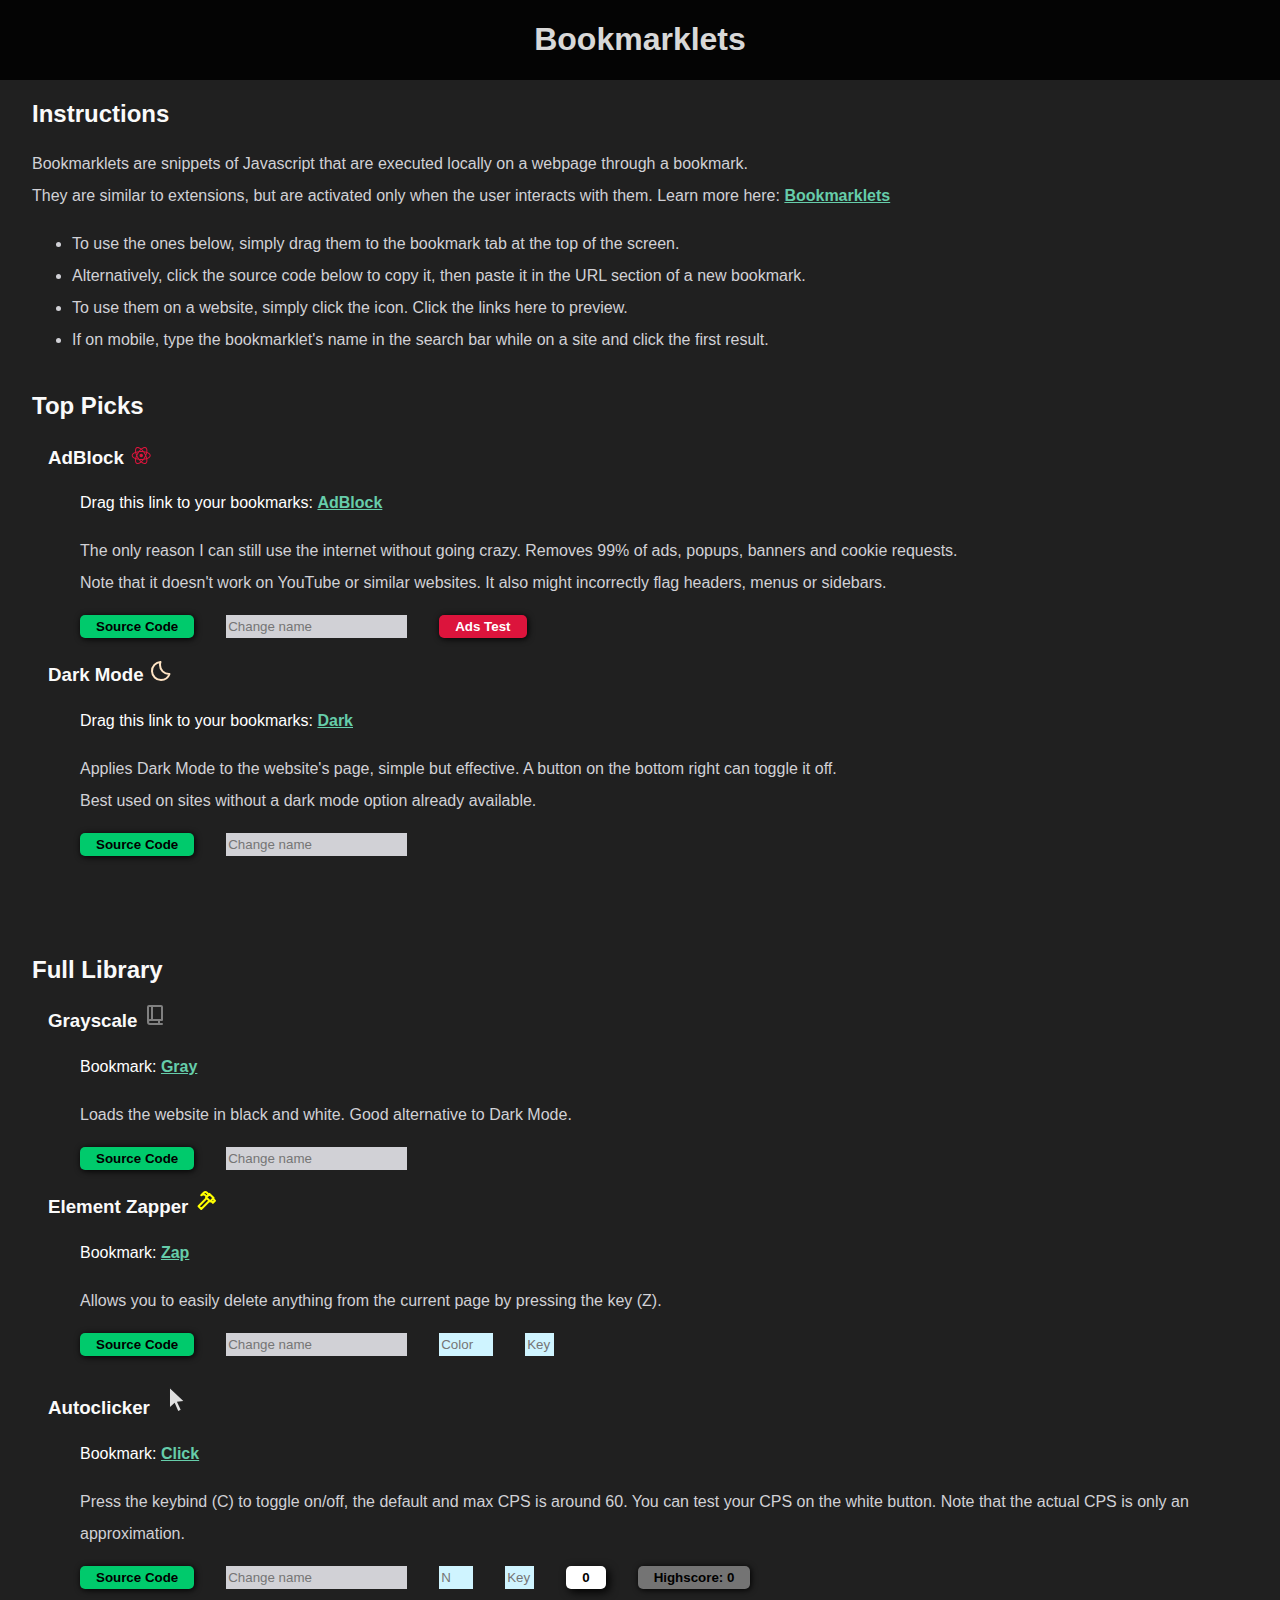
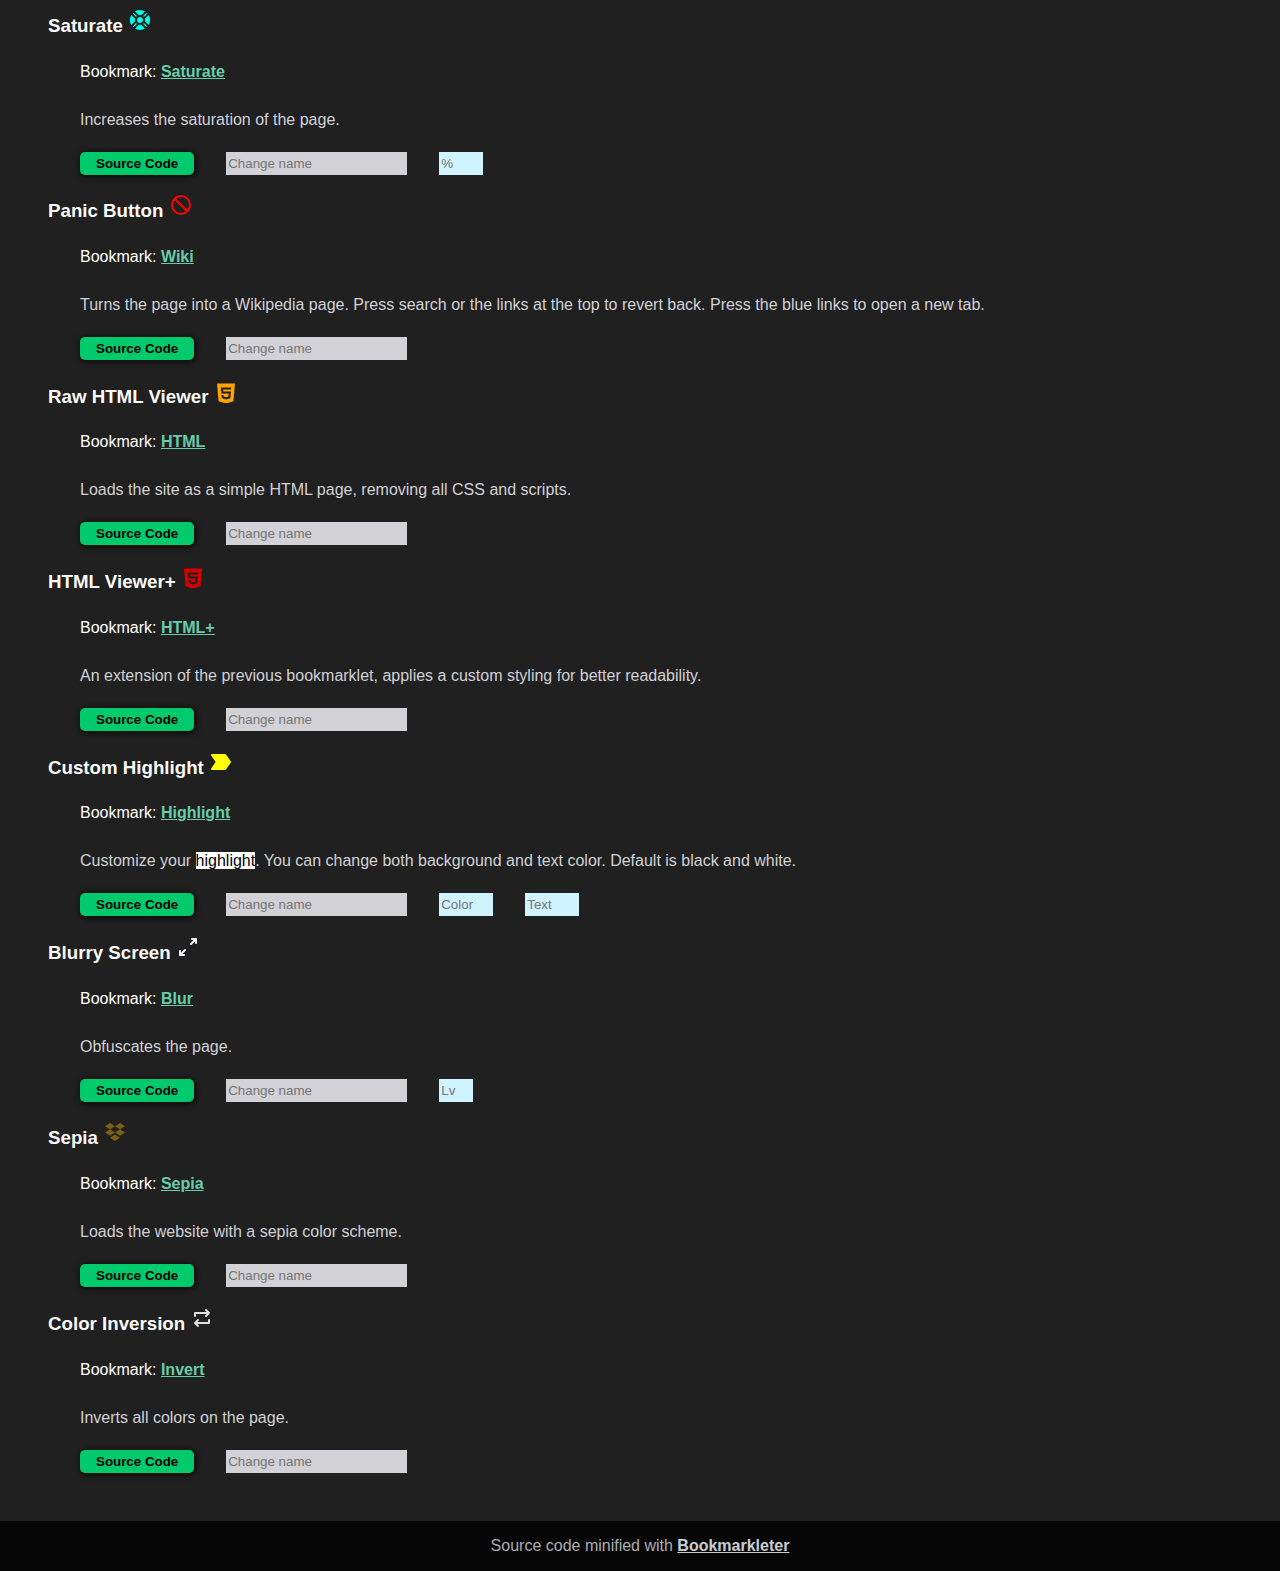
==== bookmarklets.html @ e4b47d49 "Added one more and fixed all the bugs" ====
<!DOCTYPE html>
<html lang="en">
<head>
    <meta charset="UTF-8">
    <meta name="viewport" content="width=device-width, initial-scale=1.0">
    <title>Bookmarklets</title>
    <style>
        :root {
            --bg-color: rgb(32, 32, 32);
            --text-color: rgb(209, 209, 214);
            --header-color: rgb(250, 250, 250);
            --button-color: rgb(0, 202, 108);
            --link-color: mediumaquamarine;
            --modify-color: rgb(207, 244, 255);
        }
        body {
            display: flex;
            flex-direction: column;
            background: var(--bg-color);
            color: var(--text-color);
            font-family:'Lucida Sans', 'Lucida Sans Regular', 'Lucida Grande', 'Lucida Sans Unicode', Geneva, Verdana, sans-serif;
            align-items: center;
            margin: 0;
            padding: 0;
            box-sizing: border-box;
        }
        main {
            display: flex;
            flex-direction: column;
            width: 100%;
        }
        header {
            position: sticky;
            top: 0;
            text-align: center;
            background: black;
            width: 100%;
            opacity: 0.85;
        }
        h1, h2, h3 {
            color: var(--header-color);
        }
        article {
            margin: 0 2rem;
        }
        footer {
            padding: 1rem 0;
            background: black;
            width: 100%;
            text-align: center;
            opacity: 0.8;
        }
        p,ul {
            line-height: 2rem;
        }
        a {
            color:var(--link-color);
            font-weight: 600;
        }
        article div h3 {
            padding: 0 1rem
        }
        article div div {
            padding: 0 3rem;
        }
        button {
            background: var(--button-color);
            border-radius: 5px;
            border: none;
            padding: 0.25rem 1rem;
            box-shadow: 1px 1px 6px black;
            font-weight: 600;
        }
        button:hover {
            cursor: pointer;
            transform: scale(1.1);
        }
        button:active {
            transform: scale(1.15);
        }
        .options {
            display: flex;
            flex-wrap: wrap;
            gap: 2rem;
            padding: 0;
        }
        input {
            background: var(--text-color);
            border: none;
        }
        #adsim {
            background: crimson;
            color:white;
        }
        .adsimulation {
            display: none;
        }
        .supersim {
            position: fixed;
            display: flex;
            justify-content: center;
            align-items: center;
            z-index: 9999;
        }
        #adsss {
            width: 300px;
            height: 250px;
            top: 20px;
            right: 20px;
            background: red;
            background-size: cover;
            border: 2px solid #fff;
            font-size: xx-large;
            font-weight: 900;
            cursor: pointer;
        }
        #cookies {
            width: 100%;
            height: 200px;
            bottom: 0;
            background: rgba(245, 222, 179, 0.9);
            display: flex;
            justify-content: space-between;
            align-items: center;
            padding: 0 90px;
            font-size: 20px;
            color: #333;
            cursor: pointer;
        }
        #buy {
            width: 160px;
            height: 600px;
            top: 50%;
            left: 0;
            transform: translateY(-50%);
            background: rgb(255, 255, 255);
            background-size: cover;
            border: 2px solid #fff;
            cursor: pointer;
        }
        input:focus, button:focus, a:focus {
            outline-color:black;
        }
        #zapchange1:focus,#hchange1:focus,#hchange2:focus {
            outline: none;
        }
        #ac-test {
            background: white;
            box-shadow: 3px 3px 10px rgb(0, 0, 0);
        }
        #ac-test:active {
            transform: scale(1.25);
            font-weight: 600;
        }
        #ac-highscore {
            background: rgb(116, 116, 116);
        }
        #ac-highscore:hover {
            cursor: default;
            transform:none;
        }
    </style>
</head>
<body>
    <header class="test"><h1>Bookmarklets</h1></header>
    <main>
        <article>
            <h2>Instructions</h2>
            <p>Bookmarklets are snippets of Javascript that are executed locally on a webpage through a bookmark.
                <br>They are similar to extensions, but are activated only when the user interacts with them. Learn more here: <a href="https://en.wikipedia.org/wiki/Bookmarklet">Bookmarklets</a>
            </p>
            <ul>
                <li>To use the ones below, simply drag them to the bookmark tab at the top of the screen.</li>
                <li>Alternatively, click the source code below to copy it, then paste it in the URL section of a new bookmark.</li>
                <li>To use them on a website, simply click the icon. Click the links here to preview.</li>
                <li>If on mobile, type the bookmarklet's name in the search bar while on a site and click the first result.</li>
            </ul>
        </article>
        <article>
            <h2>Top Picks</h2>
            <div>
                <h3>AdBlock
                    <svg class="w-6 h-6 text-gray-800 dark:text-white" aria-hidden="true" xmlns="http://www.w3.org/2000/svg" width="24" height="24" fill="crimson" viewBox="0 0 24 17">
                        <path d="M21.718 12c0-1.429-1.339-2.681-3.467-3.5.029-.18.077-.37.1-.545.217-2.058-.273-3.543-1.379-4.182-1.235-.714-2.983-.186-4.751 1.239C10.45 3.589 8.7 3.061 7.468 3.773c-1.107.639-1.6 2.124-1.379 4.182.018.175.067.365.095.545-2.127.819-3.466 2.071-3.466 3.5 0 1.429 1.339 2.681 3.466 3.5-.028.18-.077.37-.095.545-.218 2.058.272 3.543 1.379 4.182.376.213.803.322 1.235.316a5.987 5.987 0 0 0 3.514-1.56 5.992 5.992 0 0 0 3.515 1.56 2.44 2.44 0 0 0 1.236-.316c1.106-.639 1.6-2.124 1.379-4.182-.019-.175-.067-.365-.1-.545 2.132-.819 3.471-2.071 3.471-3.5Zm-6.01-7.548a1.5 1.5 0 0 1 .76.187c.733.424 1.055 1.593.884 3.212-.012.106-.043.222-.058.33-.841-.243-1.7-.418-2.57-.523a16.165 16.165 0 0 0-1.747-1.972 4.9 4.9 0 0 1 2.731-1.234Zm-7.917 8.781c.172.34.335.68.529 1.017.194.337.395.656.6.969a14.09 14.09 0 0 1-1.607-.376 14.38 14.38 0 0 1 .478-1.61Zm-.479-4.076a14.085 14.085 0 0 1 1.607-.376c-.205.313-.405.634-.6.969-.195.335-.357.677-.529 1.017-.19-.527-.35-1.064-.478-1.61ZM8.3 12a19.32 19.32 0 0 1 .888-1.75c.33-.568.69-1.118 1.076-1.65.619-.061 1.27-.1 1.954-.1.684 0 1.333.035 1.952.1a19.63 19.63 0 0 1 1.079 1.654c.325.567.621 1.15.887 1.746a18.869 18.869 0 0 1-1.953 3.403 19.218 19.218 0 0 1-3.931 0 20.169 20.169 0 0 1-1.066-1.653A19.324 19.324 0 0 1 8.3 12Zm7.816 2.25c.2-.337.358-.677.53-1.017.191.527.35 1.065.478 1.611a14.48 14.48 0 0 1-1.607.376c.202-.314.404-.635.597-.97h.002Zm.53-3.483c-.172-.34-.335-.68-.53-1.017a20.214 20.214 0 0 0-.6-.97c.542.095 1.078.22 1.606.376a14.111 14.111 0 0 1-.478 1.611h.002ZM12.217 6.34c.4.375.777.773 1.13 1.193-.37-.02-.746-.033-1.129-.033s-.76.013-1.131.033c.353-.42.73-.817 1.13-1.193Zm-4.249-1.7a1.5 1.5 0 0 1 .76-.187 4.9 4.9 0 0 1 2.729 1.233A16.253 16.253 0 0 0 9.71 7.658c-.87.105-1.728.28-2.569.524-.015-.109-.047-.225-.058-.331-.171-1.619.151-2.787.885-3.211ZM3.718 12c0-.9.974-1.83 2.645-2.506.218.857.504 1.695.856 2.506-.352.811-.638 1.65-.856 2.506C4.692 13.83 3.718 12.9 3.718 12Zm4.25 7.361c-.734-.423-1.056-1.593-.885-3.212.011-.106.043-.222.058-.331.84.243 1.697.418 2.564.524a16.37 16.37 0 0 0 1.757 1.982c-1.421 1.109-2.714 1.488-3.494 1.037Zm3.11-2.895c.374.021.753.034 1.14.034.387 0 .765-.013 1.139-.034a14.4 14.4 0 0 1-1.14 1.215 14.248 14.248 0 0 1-1.139-1.215Zm5.39 2.895c-.782.451-2.075.072-3.5-1.038a16.248 16.248 0 0 0 1.757-1.981 16.41 16.41 0 0 0 2.565-.523c.015.108.046.224.058.33.175 1.619-.148 2.789-.88 3.212Zm1.6-4.854A16.563 16.563 0 0 0 17.216 12c.352-.812.638-1.65.856-2.507 1.671.677 2.646 1.607 2.646 2.507 0 .9-.975 1.83-2.646 2.507h-.004Z"/>
                        <path d="M12.215 13.773a1.792 1.792 0 1 0-1.786-1.8v.006a1.787 1.787 0 0 0 1.786 1.794Z"/>
                    </svg>
                </h3>
                <div>
                    <p style="color: white">Drag this link to your bookmarks: <a href="#" id="adblock">AdBlock</a></p>
                    <p>The only reason I can still use the internet without going crazy. Removes 99% of ads, popups, banners and cookie requests.<br>Note that it doesn't work on YouTube or similar websites. It also might incorrectly flag headers, menus or sidebars.</p>
                    <div class="options">
                        <button id="adblock-button">Source Code</button>
                        <input type="text" placeholder="Change name" maxlength="30" id="adblock-input">
                        <button id="adsim">Ads Test</button>
                    </div>
                </div>
            </div>
            <div>
                <h3>Dark Mode
                    <svg class="w-6 h-6 text-gray-800 dark:text-white" aria-hidden="true" xmlns="http://www.w3.org/2000/svg" width="24" height="24" fill="none" viewBox="0 0 24 20">
                        <path stroke="bisque" stroke-linecap="round" stroke-linejoin="round" stroke-width="2" d="M12 21a9 9 0 0 1-.5-17.986V3c-.354.966-.5 1.911-.5 3a9 9 0 0 0 9 9c.239 0 .254.018.488 0A9.004 9.004 0 0 1 12 21Z"/>
                    </svg>
                </h3>
                <div>
                    <p style="color: white">Drag this link to your bookmarks: <a href="#" id="darkmode">Dark</a></p>
                    <p>Applies Dark Mode to the website's page, simple but effective. A button on the bottom right can toggle it off.
                        <br>Best used on sites without a dark mode option already available.
                    </p>
                    <div class="options">
                        <button id="darkmode-button">Source Code</button>
                        <input type="text" placeholder="Change name" maxlength="30" id="darkmode-input">
                    </div>
                </div>
            </div>
            
        </article>
        <article style="margin-top: 5rem;">
            <h2>Full Library</h2>
            <div>
                <h3>Grayscale
                    <svg class="w-6 h-6 text-gray-800 dark:text-white" aria-hidden="true" xmlns="http://www.w3.org/2000/svg" width="24" height="24" fill="none" viewBox="0 0 24 24">
                        <path stroke="gray" stroke-linecap="round" stroke-linejoin="round" stroke-width="2" d="M5 19V4a1 1 0 0 1 1-1h12a1 1 0 0 1 1 1v13H7a2 2 0 0 0-2 2Zm0 0a2 2 0 0 0 2 2h12M9 3v14m7 0v4"/>
                    </svg>
                </h3>
                <div>
                    <p style="color: white">Bookmark: <a href="#" id="grayscale">Gray</a></p>
                    <p>Loads the website in black and white. Good alternative to Dark Mode.
                    </p>
                    <div class="options">
                        <button id="grayscale-button">Source Code</button>
                        <input type="text" placeholder="Change name" maxlength="30" id="grayscale-input">
                    </div>
                </div>
            </div>
            <div>
                <h3>Element Zapper
                    <svg class="w-6 h-6 text-gray-800 dark:text-white" aria-hidden="true" xmlns="http://www.w3.org/2000/svg" width="24" height="24" fill="none" viewBox="0 0 24 24">
                        <path stroke="yellow" stroke-linejoin="round" stroke-width="2" d="m20.9532 11.7634-2.0523-2.05225-2.0523 2.05225 2.0523 2.0523 2.0523-2.0523Zm-1.3681-2.73651-4.1046-4.10457L12.06 8.3428l4.1046 4.1046 3.4205-3.42051Zm-4.1047 2.73651-2.7363-2.73638-8.20919 8.20918 2.73639 2.7364 8.2091-8.2092Z"/>
                        <path stroke="yellow" stroke-linejoin="round" stroke-width="2" d="m12.9306 3.74083 1.8658 1.86571-2.0523 2.05229-1.5548-1.55476c-.995-.99505-3.23389-.49753-3.91799.18657l2.73639-2.73639c.6841-.68409 1.9901-.74628 2.9229.18658Z"/>
                    </svg>
                </h3>
                <div>
                    <p style="color: white">Bookmark: <a href="#" id="zapper">Zap</a></p>
                    <p>Allows you to easily delete anything from the current page by pressing the key (Z).
                    </p>
                    <div class="options">
                        <button id="zapper-button">Source Code</button>
                        <input type="text" placeholder="Change name" maxlength="30" id="zapper-input">
                        <input type="text" maxlength="20" placeholder="Color" id="zapchange1" style="width:50px;background:var(--modify-color)">
                        <input type="text" maxlength="1" placeholder="Key" id="zapchange2" style="width:25px;background:var(--modify-color)">
                    </div>
                </div>
            </div>
            <div>
                <h3>Autoclicker
                    <svg xmlns="http://www.w3.org/2000/svg" x="0px" y="0px" width="40" height="40" viewBox="0 0 48 37">
                        <path fill="#E0E0E0" d="M27.8,39.7c-0.1,0-0.2,0-0.4-0.1c-0.2-0.1-0.4-0.3-0.6-0.5l-3.7-8.6l-4.5,4.2C18.5,34.9,18.3,35,18,35c-0.1,0-0.3,0-0.4-0.1C17.3,34.8,17,34.4,17,34l0-22c0-0.4,0.2-0.8,0.6-0.9C17.7,11,17.9,11,18,11c0.2,0,0.5,0.1,0.7,0.3l16,15c0.3,0.3,0.4,0.7,0.3,1.1c-0.1,0.4-0.5,0.6-0.9,0.7l-6.3,0.6l3.9,8.5c0.1,0.2,0.1,0.5,0,0.8c-0.1,0.2-0.3,0.5-0.5,0.6l-2.9,1.3C28.1,39.7,27.9,39.7,27.8,39.7z"></path><path fill="#212121" d="M18,12l16,15l-7.7,0.7l4.5,9.8l-2.9,1.3l-4.3-9.9L18,34L18,12 M18,10c-0.3,0-0.5,0.1-0.8,0.2c-0.7,0.3-1.2,1-1.2,1.8l0,22c0,0.8,0.5,1.5,1.2,1.8C17.5,36,17.8,36,18,36c0.5,0,1-0.2,1.4-0.5l3.4-3.2l3.1,7.3c0.2,0.5,0.6,0.9,1.1,1.1c0.2,0.1,0.5,0.1,0.7,0.1c0.3,0,0.5-0.1,0.8-0.2l2.9-1.3c0.5-0.2,0.9-0.6,1.1-1.1c0.2-0.5,0.2-1.1,0-1.5l-3.3-7.2l4.9-0.4c0.8-0.1,1.5-0.6,1.7-1.3c0.3-0.7,0.1-1.6-0.5-2.1l-16-15C19,10.2,18.5,10,18,10L18,10z"></path>
                    </svg>
                </h3>
                <div>
                    <p style="color: white">Bookmark: <a href="#" id="autoclick">Click</a></p>
                    <p>Press the keybind (C) to toggle on/off, the default and max CPS is around 60. You can test your CPS on the white button. Note that the actual CPS is only an approximation.
                    </p>
                    <div class="options">
                        <button id="autoclick-button">Source Code</button>
                        <input type="text" placeholder="Change name" maxlength="30" id="autoclick-input">
                        <input type="number" min="1" max="60" placeholder="N" id="clickchange1" style="width:30px;background:var(--modify-color)">
                        <input type="text" maxlength="1" placeholder="Key" id="clickchange2" style="width:25px;background:var(--modify-color)">
                        <button id="ac-test">0</button>
                        <button id="ac-highscore">Highscore: <span id="hscore">0</span></button>
                    </div>
                </div>
            </div>
            <div>
                <h3>Saturate
                    <svg class="w-6 h-6 text-gray-800 dark:text-white" aria-hidden="true" xmlns="http://www.w3.org/2000/svg" width="24" height="24" fill="rgb(0,255,235)" viewBox="0 0 24 24">
                        <path d="m7.4 3.736 3.43 3.429A5.046 5.046 0 0 1 12.133 7c.356.01.71.06 1.056.147l3.41-3.412a2.32 2.32 0 0 1 .451-.344A9.89 9.89 0 0 0 12.268 2a10.022 10.022 0 0 0-5.322 1.392c.165.095.318.211.454.344Zm11.451 1.54-.127-.127a.5.5 0 0 0-.706 0l-2.932 2.932c.03.023.05.054.078.077.237.194.454.41.651.645.033.038.077.067.11.107l2.926-2.927a.5.5 0 0 0 0-.707Zm-2.931 9.81c-.025.03-.058.052-.082.082a4.97 4.97 0 0 1-.633.639c-.04.036-.072.083-.115.117l2.927 2.927a.5.5 0 0 0 .707 0l.127-.127a.5.5 0 0 0 0-.707l-2.932-2.931Zm-1.443-4.763a3.037 3.037 0 0 0-1.383-1.1l-.012-.007a2.956 2.956 0 0 0-1-.213H12a2.964 2.964 0 0 0-2.122.893c-.285.29-.509.634-.657 1.013l-.009.016a2.96 2.96 0 0 0-.21 1 2.99 2.99 0 0 0 .488 1.716l.032.04a3.04 3.04 0 0 0 1.384 1.1l.012.007c.319.129.657.2 1 .213.393.015.784-.05 1.15-.192.012-.005.021-.013.033-.018a3.01 3.01 0 0 0 1.676-1.7v-.007a2.89 2.89 0 0 0 0-2.207 2.868 2.868 0 0 0-.27-.515c-.007-.012-.02-.025-.03-.039Zm6.137-3.373a2.53 2.53 0 0 1-.349.447l-3.426 3.426c.112.428.166.869.161 1.311a4.954 4.954 0 0 1-.148 1.054l3.413 3.412c.133.134.249.283.347.444A9.88 9.88 0 0 0 22 12.269a9.913 9.913 0 0 0-1.386-5.319ZM16.6 20.264l-3.42-3.421c-.386.1-.782.152-1.18.157h-.135c-.356-.01-.71-.06-1.056-.147L7.4 20.265a2.503 2.503 0 0 1-.444.347A9.884 9.884 0 0 0 11.732 22H12a9.9 9.9 0 0 0 5.044-1.388 2.515 2.515 0 0 1-.444-.348ZM3.735 16.6l3.426-3.426a4.608 4.608 0 0 1-.013-2.367L3.735 7.4a2.508 2.508 0 0 1-.349-.447 9.889 9.889 0 0 0 0 10.1 2.48 2.48 0 0 1 .35-.453Zm5.101-.758a4.959 4.959 0 0 1-.65-.645c-.034-.038-.078-.067-.11-.107L5.15 18.017a.5.5 0 0 0 0 .707l.127.127a.5.5 0 0 0 .706 0l2.932-2.933c-.029-.018-.049-.053-.078-.076Zm-.755-6.928c.03-.037.07-.063.1-.1.183-.22.383-.423.6-.609.046-.04.081-.092.128-.13L5.983 5.149a.5.5 0 0 0-.707 0l-.127.127a.5.5 0 0 0 0 .707l2.932 2.931Z"/>
                    </svg>
                </h3>
                <div>
                    <p style="color: white">Bookmark: <a href="#" id="saturator">Saturate</a></p>
                    <p>Increases the saturation of the page.
                    </p>
                    <div class="options">
                        <button id="saturator-button">Source Code</button>
                        <input type="text" placeholder="Change name" maxlength="30" id="saturator-input">
                        <input type="number" min="0" max="300" placeholder="%" id="saturatechange" style="width:40px;background:var(--modify-color)">
                    </div>
                </div>
            </div>
            <div>
                <h3>Panic Button
                    <svg class="w-6 h-6 text-gray-800 dark:text-white" aria-hidden="true" xmlns="http://www.w3.org/2000/svg" width="24" height="24" fill="none" viewBox="0 0 24 24">
                        <path stroke="red" stroke-linecap="round" stroke-width="2" d="m6 6 12 12m3-6a9 9 0 1 1-18 0 9 9 0 0 1 18 0Z"/>
                    </svg>
                </h3>
                <div>
                    <p style="color: white">Bookmark: <a href="#" id="panic">Wiki</a></p>
                    <p>Turns the page into a Wikipedia page. Press search or the links at the top to revert back. Press the blue links to open a new tab.
                    </p>
                    <div class="options">
                        <button id="panic-button">Source Code</button>
                        <input type="text" placeholder="Change name" maxlength="30" id="panic-input">
                    </div>
                </div>
            </div>
            <div>
                <h3>Raw HTML Viewer
                    <svg class="w-6 h-6 text-gray-800 dark:text-white" aria-hidden="true" xmlns="http://www.w3.org/2000/svg" width="24" height="24" fill="orange" viewBox="0 0 24 19">
                        <path d="m3 2 1.578 17.824L12 22l7.467-2.175L21 2H3Zm14.049 6.048H9.075l.172 2.016h7.697l-.626 6.565-4.246 1.381-4.281-1.455-.288-2.932h2.024l.16 1.411 2.4.815 2.346-.763.297-3.005H7.416l-.562-6.05h10.412l-.217 2.017Z"/>
                    </svg>
                </h3>
                <div>
                    <p style="color: white">Bookmark: <a href="#" id="rawhtml">HTML</a></p>
                    <p>Loads the site as a simple HTML page, removing all CSS and scripts.
                    </p>
                    <div class="options">
                        <button id="rawhtml-button">Source Code</button>
                        <input type="text" placeholder="Change name" maxlength="30" id="rawhtml-input">
                    </div>
                </div>
            </div>
            <div>
                <h3>HTML Viewer+
                    <svg class="w-6 h-6 text-gray-800 dark:text-white" aria-hidden="true" xmlns="http://www.w3.org/2000/svg" width="24" height="24" fill="rgb(215,0,0)" viewBox="0 0 24 19">
                        <path d="m3 2 1.578 17.824L12 22l7.467-2.175L21 2H3Zm14.049 6.048H9.075l.172 2.016h7.697l-.626 6.565-4.246 1.381-4.281-1.455-.288-2.932h2.024l.16 1.411 2.4.815 2.346-.763.297-3.005H7.416l-.562-6.05h10.412l-.217 2.017Z"/>
                    </svg>
                </h3>
                <div>
                    <p style="color: white">Bookmark: <a href="#" id="htmlplus">HTML+</a></p>
                    <p>An extension of the previous bookmarklet, applies a custom styling for better readability.
                    </p>
                    <div class="options">
                        <button id="htmlplus-button">Source Code</button>
                        <input type="text" placeholder="Change name" maxlength="30" id="htmlplus-input">
                    </div>
                </div>
            </div>
            <div>
                <h3>Custom Highlight
                    <svg class="w-6 h-6 text-gray-800 dark:text-white" aria-hidden="true" xmlns="http://www.w3.org/2000/svg" width="24" height="24" fill="yellow" viewBox="0 0 24 24">
                        <path fill-rule="evenodd" d="M3 4a1 1 0 0 0-.822 1.57L6.632 12l-4.454 6.43A1 1 0 0 0 3 20h13.153a1 1 0 0 0 .822-.43l4.847-7a1 1 0 0 0 0-1.14l-4.847-7a1 1 0 0 0-.822-.43H3Z" clip-rule="evenodd"/>
                    </svg>
                </h3>
                <div>
                    <p style="color: white">Bookmark: <a href="#" id="hlight">Highlight</a></p>
                    <p>Customize your <span id="hlight-test" style="background:white;color:black">highlight</span>. You can change both background and text color. Default is black and white.
                    </p>
                    <div class="options">
                        <button id="hlight-button">Source Code</button>
                        <input type="text" placeholder="Change name" maxlength="30" id="hlight-input">
                        <input type="text" maxlength="20" placeholder="Color" id="hchange1" style="width:50px;background:var(--modify-color)">
                        <input type="text" maxlength="20" placeholder="Text" id="hchange2" style="width:50px;background:var(--modify-color)">
                    </div>
                </div>
            </div>
            <div>
                <h3>Blurry Screen
                    <svg class="w-6 h-6 text-gray-800 dark:text-white" aria-hidden="true" xmlns="http://www.w3.org/2000/svg" width="24" height="24" fill="none" viewBox="0 0 24 24">
                        <path stroke="aliceblue" stroke-linecap="round" stroke-linejoin="round" stroke-width="2" d="M16 4h4m0 0v4m0-4-5 5M8 20H4m0 0v-4m0 4 5-5"/>
                </svg>
                </h3>
                <div>
                    <p style="color: white">Bookmark: <a href="#" id="blurry">Blur</a></p>
                    <p>Obfuscates the page.
                    </p>
                    <div class="options">
                        <button id="blurry-button">Source Code</button>
                        <input type="text" placeholder="Change name" maxlength="30" id="blurry-input">
                        <input type="number" min="1" max="20" placeholder="Lv" id="blurchange" style="width:30px;background:var(--modify-color)">
                    </div>
                </div>
            </div>
            <div>
                <h3>Sepia
                    <svg class="w-6 h-6 text-gray-800 dark:text-white" aria-hidden="true" xmlns="http://www.w3.org/2000/svg" width="24" height="24" fill="rgb(122, 96, 20)" viewBox="0 0 24 24">
                        <path d="M12.013 6.175 7.006 9.369l5.007 3.194-5.007 3.193L2 12.545l5.006-3.193L2 6.175l5.006-3.194 5.007 3.194ZM6.981 17.806l5.006-3.193 5.006 3.193L11.987 21l-5.006-3.194Z"/>
                        <path d="m12.013 12.545 5.006-3.194-5.006-3.176 4.98-3.194L22 6.175l-5.007 3.194L22 12.562l-5.007 3.194-4.98-3.211Z"/>
                </svg>
                </h3>
                <div>
                    <p style="color: white">Bookmark: <a href="#" id="sepia">Sepia</a></p>
                    <p>Loads the website with a sepia color scheme.
                    </p>
                    <div class="options">
                        <button id="sepia-button">Source Code</button>
                        <input type="text" placeholder="Change name" maxlength="30" id="sepia-input">
                    </div>
                </div>
            </div>
            <div>
                <h3>Color Inversion
                    <svg class="w-6 h-6 text-gray-800 dark:text-white" aria-hidden="true" xmlns="http://www.w3.org/2000/svg" width="24" height="24" fill="none" viewBox="0 0 24 24">
                        <path stroke="rgb(223,223,223)" stroke-linecap="round" stroke-linejoin="round" stroke-width="2" d="m16 10 3-3m0 0-3-3m3 3H5v3m3 4-3 3m0 0 3 3m-3-3h14v-3"/>
                    </svg>
                </h3>
                <div>
                    <p style="color: white">Bookmark: <a href="#" id="customizer">Invert</a></p>
                    <p>Inverts all colors on the page.
                    </p>
                    <div class="options">
                        <button id="customizer-button">Source Code</button>
                        <input type="text" placeholder="Change name" maxlength="30" id="customizer-input">
                    </div>
                </div>
            </div>
        </article>
    </main>
    <footer style="margin-top:3rem;">Source code minified with <a style="color:aliceblue;" href="https://chriszarate.github.io/bookmarkleter/" rel="noopener noreferrer" target="_blank">Bookmarkleter</a></footer>
    <div class="adsimulation">
        <div class="supersim" id="adsss">Absolutely Not a Scam Product</div>
        <div class="supersim" id="buy" style="background:rgb(255, 255, 255);padding:1rem 0;color:black;font-size:1.5rem;">Buy this now and regret it later! Limited time offer!</div>
        <div class="supersim" style="z-index:999999" id="cookies">Click here for cookies!<br>You can trust us!</div>
    </div>
    <script>
        let xblur = 1; // px
        let xsaturate = 200; // %
        let xclick = 1000; // CPS
        let xclick2 = "c"; // Keybind
        let xzap = "red"; // color
        let xzap2 = "z"; // Keybind
        let xhlight1 = "white";
        let xhlight2 = "black";
        const blurchange = document.querySelector("#blurchange");
        const saturatechange = document.querySelector("#saturatechange");
        const clickchange1 = document.querySelector("#clickchange1");
        const clickchange2 = document.querySelector("#clickchange2");
        const zapchange1 = document.querySelector("#zapchange1");
        const zapchange2 = document.querySelector("#zapchange2");
        const hchange1 = document.querySelector("#hchange1");
        const hchange2 = document.querySelector("#hchange2");
        blurchange.addEventListener("input", () => {
            xblur = blurchange.value || 1;
            elements.blSource = `javascript:void%20function(){javascript:(function(){const%20a=document.createElement(%22style%22);a.textContent=%60body{filter:blur(${xblur}px)!important;}%60,document.head.append(a)})()}();`;
            elements.blurry.href = elements.blSource;
        });
        hchange1.addEventListener("input", () => {
            xhlight1 = hchange1.value || "black";
            elements.hlSource = `javascript:void%20function(){const%20a=document.createElement(%22style%22);a.textContent=%60::selection%20{background:${xhlight1}!important;%20color:${xhlight2}!important;};%60,document.head.appendChild(a)}();`
            elements.hlighter.href = elements.hlSource;
            hchange1.style.background = hchange1.value || "var(--modify-color)";
            hchange1.style.color = hchange1.style.background==="black" ? "white" : "black";
            elements.idek.style.background = hchange1.value || "white";
        });
        hchange2.addEventListener("input", () => {
            xhlight2 = hchange2.value || "white";
            elements.hlSource = `javascript:void%20function(){const%20a=document.createElement(%22style%22);a.textContent=%60::selection%20{background:${xhlight1}!important;%20color:${xhlight2}!important;};%60,document.head.appendChild(a)}();`;
            elements.hlighter.href = elements.hlSource;
            hchange2.style.background = hchange2.value || "var(--modify-color)";
            hchange2.style.color = hchange2.style.background==="black" ? "white" : "black";
            elements.idek.style.color = hchange2.value || "black";
        });
        saturatechange.addEventListener("input", () => {
            xsaturate = saturatechange.value || 200;
            elements.hlSource = `javascript:void%20function(){javascript:(function(){const%20a=document.createElement(%22style%22);a.textContent=%60body{filter:saturate(${xsaturate}%)!important;}%60,document.head.append(a)})()}();`;
            elements.saturate.href = elements.srSource;
        });
        clickchange1.addEventListener("input", () => {
            xclick = clickchange1.value || 1000;
            elements.acSource = `javascript:void%20function(){function%20a(){function%20a(b){if(c){if(b-g%3E=e){const%20a=new%20MouseEvent(%22click%22,{bubbles:!0,cancelable:!1,view:window,clientX:d||0,clientY:f||0,isTrusted:!0}),c=document.elementFromPoint(d||0,f||0);c%26%26c.dispatchEvent(a),g=b}requestAnimationFrame(a)}}if(!c)return;const%20e=1e3/b;let%20g=performance.now();requestAnimationFrame(a)}const%20b=${xclick};let%20c=!1,d=0,f=0;document.addEventListener(%22keydown%22,b=%3E{b.key===%22${xclick2.toLowerCase()}%22%26%26(c=!c,c%26%26a())}),window.addEventListener(%22mousemove%22,a=%3E{d=a.clientX,f=a.clientY})}();`;
            elements.autoclick.href = elements.acSource;
        });
        clickchange2.addEventListener("input", () => {
            xclick2 = clickchange2.value || "c";
            elements.acSource = `javascript:void%20function(){function%20a(){function%20a(b){if(c){if(b-g%3E=e){const%20a=new%20MouseEvent(%22click%22,{bubbles:!0,cancelable:!1,view:window,clientX:d||0,clientY:f||0,isTrusted:!0}),c=document.elementFromPoint(d||0,f||0);c%26%26c.dispatchEvent(a),g=b}requestAnimationFrame(a)}}if(!c)return;const%20e=1e3/b;let%20g=performance.now();requestAnimationFrame(a)}const%20b=${xclick};let%20c=!1,d=0,f=0;document.addEventListener(%22keydown%22,b=%3E{b.key===%22${xclick2.toLowerCase()}%22%26%26(c=!c,c%26%26a())}),window.addEventListener(%22mousemove%22,a=%3E{d=a.clientX,f=a.clientY})}();`;
            elements.autoclick.href = elements.acSource;
        });
        zapchange1.addEventListener("input", () => {
            xzap = zapchange1.value || "red";
            zapchange1.style.background = zapchange1.value || "var(--modify-color)";
            zapchange1.style.color = zapchange1.style.background==="black" ? "white" : "black";
            elements.zpSource = `javascript:void%20function(){let%20a=!0;const%20b=document.createElement(%22button%22);b.textContent=%22Toggle%20Zapper%22,b.style.position=%22fixed%22,b.style.top=%2210px%22,b.style.right=%2210px%22,b.style.zIndex=%2210000%22,document.body.appendChild(b),b.addEventListener(%22click%22,()=%3E{a=!a,b.style.backgroundColor=a%3F%22green%22:%22red%22});let%20c=0,d=0;document.addEventListener(%22mousemove%22,a=%3E{c=a.clientX,d=a.clientY}),document.addEventListener(%22keydown%22,b=%3E{if(a%26%26%22${xzap2.toLowerCase()}%22===b.key){const%20a=document.elementFromPoint(c,d);a%26%26(a.style.transition=%22all%200.5s%20ease%22,a.style.border=%225px%20solid%20${xzap}%22,a.style.filter=%22saturate(3)%22,setTimeout(()=%3E{a.style.opacity=%220%22,setTimeout(()=%3E{a.remove()},500)},500))}})}();`;
            elements.zapper.href = elements.zpSource;
        });
        zapchange2.addEventListener("input", () => {
            xzap2 = zapchange2.value || "z";
            elements.zpSource = `javascript:void%20function(){let%20a=!0;const%20b=document.createElement(%22button%22);b.textContent=%22Toggle%20Zapper%22,b.style.position=%22fixed%22,b.style.top=%2210px%22,b.style.right=%2210px%22,b.style.zIndex=%2210000%22,document.body.appendChild(b),b.addEventListener(%22click%22,()=%3E{a=!a,b.style.backgroundColor=a%3F%22green%22:%22red%22});let%20c=0,d=0;document.addEventListener(%22mousemove%22,a=%3E{c=a.clientX,d=a.clientY}),document.addEventListener(%22keydown%22,b=%3E{if(a%26%26%22${xzap2.toLowerCase()}%22===b.key){const%20a=document.elementFromPoint(c,d);a%26%26(a.style.transition=%22all%200.5s%20ease%22,a.style.border=%225px%20solid%20${xzap}%22,a.style.filter=%22saturate(3)%22,setTimeout(()=%3E{a.style.opacity=%220%22,setTimeout(()=%3E{a.remove()},500)},500))}})}();`;        
            elements.zapper.href = elements.zpSource;
        });
        const elements = {
            adblock: document.querySelector("#adblock"),
            adblockBtn: document.querySelector("#adblock-button"),
            adblockInp: document.querySelector("#adblock-input"),
            darkmode: document.querySelector("#darkmode"),
            darkmodeBtn: document.querySelector("#darkmode-button"),
            darkmodeInp: document.querySelector("#darkmode-input"),
            grayscale: document.querySelector("#grayscale"),
            grayscaleBtn: document.querySelector("#grayscale-button"),
            grayscaleInp: document.querySelector("#grayscale-input"),
            rawhtml: document.querySelector("#rawhtml"),
            rawhtmlBtn: document.querySelector("#rawhtml-button"),
            rawhtmlInp: document.querySelector("#rawhtml-input"),
            htmlplus: document.querySelector("#htmlplus"),
            htmlplusBtn: document.querySelector("#htmlplus-button"),
            htmlplusInp: document.querySelector("#htmlplus-input"),
            sepia: document.querySelector("#sepia"),
            sepiaBtn: document.querySelector("#sepia-button"),
            sepiaInp: document.querySelector("#sepia-input"),
            blurry: document.querySelector("#blurry"),
            blurryBtn: document.querySelector("#blurry-button"),
            blurryInp: document.querySelector("#blurry-input"),
            panic: document.querySelector("#panic"),
            panicBtn: document.querySelector("#panic-button"),
            panicInp: document.querySelector("#panic-input"),
            customizer: document.querySelector("#customizer"),
            customizerBtn: document.querySelector("#customizer-button"),
            customizerInp: document.querySelector("#customizer-input"),
            zapper: document.querySelector("#zapper"),
            zapperBtn: document.querySelector("#zapper-button"),
            zapperInp: document.querySelector("#zapper-input"),
            saturate: document.querySelector("#saturator"),
            saturateBtn: document.querySelector("#saturator-button"),
            saturateInp: document.querySelector("#saturator-input"),
            autoclick: document.querySelector("#autoclick"),
            autoclickBtn: document.querySelector("#autoclick-button"),
            autoclickInp: document.querySelector("#autoclick-input"),
            hlighter: document.querySelector("#hlight"),
            hlighterBtn: document.querySelector("#hlight-button"),
            hlighterInp: document.querySelector("#hlight-input"),
            adsim: document.querySelector("#adsim"),
            idek: document.querySelector("#hlight-test"),
            cpsTest: document.querySelector("#ac-test"),
            hscore: document.querySelector("#hscore"),
            dmSource: `javascript:void%20function(){javascript:void%20function(){javascript:(function(){function%20d(){e=document.createElement(%22style%22),e.textContent=%60*{background-color:var(--bg-color)!important;color:var(--text-color)!important;border-color:var(--text-color)!important;}a,a:visited{color:var(--link-color)!important;}pre,code{background-color:var(--code-bg)!important;}input,textarea,select{background-color:%23444!important;color:var(--text-color)!important;}img{filter:brightness(0.75)contrast(1.2)!important;}video{filter:brightness(0.8)contrast(1.1)!important;}svg,mat-icon{fill:var(--text-color)!important;}span{color:var(--text-color)!important;}button,div[role=%22dialog%22],div[role=%22menuitem%22]{outline:1px%20solid%20var(--text-color)!important;}:root{--text-color:%23e0e0e0;--bg-color:%23222;--link-color:%2382aaff;--code-bg:%23333;}%60,document.head.appendChild(e),b=!0,h.textContent=%22Light%22}function%20a(){e%26%26(e.remove(),e=null),b=!1,h.textContent=%22Dark%22,document.querySelectorAll(%22*%22).forEach(b=%3E{b.style.removeProperty(%22background-color%22),b.style.removeProperty(%22border-color%22)})}let%20b=!1,e=null,h=null;h=document.createElement(%22button%22),h.style.cssText=%60position:fixed;bottom:20px;right:20px;width:45px;height:45px;border-radius:50%25;background-color:black;color:white;border:none;cursor:pointer;z-index:9999;%20display:flex;justify-content:center;align-items:center;outline:1px%20solid%20var(--text-color);%60,h.textContent=%22Dark%22,h.addEventListener(%22click%22,function(){b%3Fa():d()}),document.body.appendChild(h),h.click()})()}()}();`,
            abSource: `javascript:void%20function(){javascript:void%20function(){javascript:(function(){const%20a=()=%3E{[%22.ad%22,%22#ad%22,%22#sponsored%22,%22#sponsor%22,%22.sponsored%22,%22.sponsors%22,%22#advertise%22,%22.adv%22,%22.ads%22,%22.advertisement%22,%22[class*=%5C%22ad-%5C%22]%22,%22[id*=%5C%22ad-%5C%22]%22,%22.social-share%22,%22.newsletter-signup%22,%22.modal%22,%22#overlay%22,%22overlay%22,%22[class*=%5C%22cookie%5C%22]%22,%22[id*=%5C%22cookie%5C%22]%22,%22.PUBFUTURE%22,%22iframe%22,%22%23sidebar-wrap%22,%22%23advert%22,%22%23xrail%22,%22%23middle-article-advert-container%22,%22%23sponsored-recommendations%22,%22%23around-the-web%22,%22%23sponsored-recommendations%22,%22%23taboola-content%22,%22%23taboola-below-taboola-native-thumbnails%22,%22%23inarticle_wrapper_div%22,%22%23rc-row-container%22,%22%23ads%22,%22%23at-share-dock%22,%22%23at4-share%22,%22%23at4-follow%22,%22%23right-ads-rail%22,%22div%23ad-interstitial%22,%22div%23advert-article%22,%22div%23ac-lre-player-ph%22,%22.ad%22,%22.avert%22,%22.avert__wrapper%22,%22.middle-banner-ad%22,%22.advertisement%22,%22.GoogleActiveViewClass%22,%22.advert%22,%22.cns-ads-stage%22,%22.teads-inread%22,%22.ad-banner%22,%22.ad-anchored%22,%22.js_shelf_ads%22,%22.ad-slot%22,%22.antenna%22,%22.xrail-content%22,%22.advertisement__leaderboard%22,%22.ad-leaderboard%22,%22.trc_rbox_outer%22,%22.ks-recommended%22,%22.article-da%22,%22.gdpr%22,%22[role=%5C%22dialog%5C%22]%22,%22div.sponsored-stories-component%22,%22div.addthis-smartlayers%22,%22div.article-adsponsor%22,%22div.signin-prompt%22,%22div.article-bumper%22,%22div.video-placeholder%22,%22div.top-ad-container%22,%22div.header-ad%22,%22div.ad-unit%22,%22div.demo-block%22,%22div.OUTBRAIN%22,%22div.ob-widget%22,%22div.nwsrm-wrapper%22,%22div.announcementBar%22,%22div.partner-resources-block%22,%22div.arrow-down%22,%22div.m-ad%22,%22div.story-interrupt%22,%22div.taboola-recommended%22,%22div.ad-cluster-container%22,%22div.ctx-sidebar%22,%22div.incognito-modal%22,%22.OUTBRAIN%22,%22.subscribe-button%22,%22.ads9%22,%22.x9f619.x1n2onr6.x1ja2u2z%22,%22.leaderboards%22,%22.GoogleActiveViewElement%22,%22.mpu-container%22,%22.ad-300x600%22,%22.tf-ad-block%22,%22.sidebar-ads-holder-top%22,%22.ads-one%22,%22.FullPageModal__scroller%22,%22.o-banner%22,%22.content-ads-holder%22,%22.widget-area%22,%22.social-buttons%22,%22.ac-player-ph%22,%22script%22,%22aside%23sponsored-recommendations%22,%22aside[role=%5C%22banner%5C%22]%22,%22amp-ad%22,%22span[id^=ad_is_]%22,%22div[class*=%5C%22indianapolis-optin%5C%22]%22,%22div[id^=google_ads_iframe]%22,%22div[data-google-query-id]%22,%22section[data-response]%22,%22ins.adsbygoogle%22,%22div[data-google-query-id]%22,%22div[data-test-id=%5C%22fullPageSignupModal%5C%22]%22,%22div[data-test-id=%5C%22giftWrap%5C%22]%22].forEach(b=%3E{document.querySelectorAll(b).forEach(a=%3E{[%22header%22,%22menu-container%22,%22footer%22,%22masthead%22,%22svg%22,%22path%22,%22masthead-container-row%22,%22button%22,%22nav%22,%22menu%22,%22container%22,%22navbar%22,%22aside%22,%22input%22].every(c=%3E!a.classList.contains(c)%26%26a.id!==c%26%26a.tagName.toLowerCase()!==c)%26%26a.remove()})}),document.querySelectorAll(%22*%22).forEach(a=%3E{const%20b=window.getComputedStyle(a).zIndex;b%26%26!isNaN(b)%26%26999%3Cb%26%26[%22header%22,%22svg%22,%22path%22,%22menu-container%22,%22masthead%22,%22masthead-container-row%22,%22footer%22,%22button%22,%22nav%22,%22menu%22,%22container%22,%22navbar%22,%22aside%22,%22input%22].every(c=%3E!a.classList.contains(c)%26%26a.id!==c%26%26a.tagName.toLowerCase()!==c)%26%26a.remove()})};a(),document.body.style.overflow=%22auto%22;const%20b=document.createElement(%22style%22);b.textContent=%22:root,body{overflow:auto!important}%22,document.head.appendChild(b),setTimeout(a,1e3),setTimeout(a,3e3),setTimeout(a,5e3),setTimeout(a,1e4),setTimeout(a,3e4)})()}()}();`,
            gsSource: `javascript:void%20function(){javascript:(function(){const%20a=document.createElement(%22style%22);a.textContent=%60body{filter:grayscale()!important;}%60,document.head.append(a)})()}();`,
            rhSource: `javascript:void%20function(){javascript:(function(){[%22iframe%22,%22svg%22,%22link%22,%22style%22,%22script%22,%22.ads%22,%22[id*=%5C%22cookie%5C%22]%22,%22[class*=%5C%22cookie%5C%22]%22,%22.popunder%22,%22.social-share%22,%22.newsletter-signup%22,%22[class*=%5C%22ad-%5C%22]%22,%22[id*=%5C%22ad-%5C%22]%22,%22.modal%22,%22.overlay%22].forEach(a=%3E{document.querySelectorAll(a).forEach(a=%3E{a.remove()})})})()}();`,
            hpSource: `javascript:void%20function(){javascript:(function(){[%22iframe%22,%22svg%22,%22link%22,%22style%22,%22script%22,%22.ads%22,%22[id*=%5C%22cookie%5C%22]%22,%22[class*=%5C%22cookie%5C%22]%22,%22.popunder%22,%22.social-share%22,%22.newsletter-signup%22,%22[class*=%5C%22ad-%5C%22]%22,%22[id*=%5C%22ad-%5C%22]%22,%22.modal%22,%22.overlay%22].forEach(a=%3E{document.querySelectorAll(a).forEach(a=%3E{a.remove()})});var%20a=document.createElement(%22style%22);a.textContent=%60:root{--bg-color:white;--text-color:%23333333;--link-color:%20%232c5282;--max-width:%20800px;--side-padding:%2020px;}:root[data-theme=%22dark%22]{--bg-color:%23222222;--text-color:%20%23e0e0e0;--link-color:%20%2390cdf4;}body{background-color:var(--bg-color);color:var(--text-color);font-family:font-family:-apple-system,BlinkMacSystemFont,%22Segoe%20UI%22,Roboto,Oxygen-Sans,Ubuntu%20%20%20%20line-height:%201.6;;margin:%200%20auto;max-width:%20var(--max-width);padding:20px%20var(--side-padding);%20%20%20%20transition:background-color%200.3s,%20color%200.3s;}p{margin-bottom:1.5em;}input,textarea{color:var(--text-color);background:var(--bg-color);}a{color:%20var(--link-color);text-decoration:%20none;}p{background:var(--bg-color);color:var(--text-color)}a:hover{text-decoration:%20underline;}img{max-width:100%25;height:auto;display:block;margin:1em%20auto;}%23reader-controls{position:fixed;top:20px;right:20px;background:var(--bg-color);padding:10px;border-radius:8px;box-shadow:0%202px%2010px%20rgba(0,0,0,0.1);z-index:9999;}%23theme-toggle{background:none;border:2px%20solid%20var(--text-color);color:%20var(--text-color);%20%20%20%20padding:%208px%2016px;border-radius:%204px;cursor:%20pointer;font-size:%2014px;transition:%20all%200.3s;}%20%23theme-toggle:hover{opacity:%200.8;}%60,document.head.appendChild(a);const%20b=document.createElement(%22div%22);b.id=%22reader-controls%22;const%20c=document.createElement(%22button%22);c.id=%22theme-toggle%22,c.textContent=%22\uD83C\uDF13%20Theme%22,b.appendChild(c),document.body.appendChild(b);let%20d=window.matchMedia(%22(prefers-color-scheme:%20dark)%22).matches;document.documentElement.setAttribute(%22data-theme%22,d%3F%22dark%22:%22light%22),c.addEventListener(%22click%22,()=%3E{d=!d,document.documentElement.setAttribute(%22data-theme%22,d%3F%22dark%22:%22light%22)})})()}();`,
            spSource: `javascript:void%20function(){javascript:(function(){const%20a=document.createElement(%22style%22);a.textContent=%60body{filter:sepia()!important;}%60,document.head.append(a)})()}();`,
            blSource: `javascript:void%20function(){javascript:(function(){const%20a=document.createElement(%22style%22);a.textContent=%60body{filter:blur(${xblur}px)!important;}%60,document.head.append(a)})()}();`,
            pnSource: `javascript:void%20function(){javascript:(function(){var%20link=document.querySelector(%22link[rel~='icon']%22);if(!link)link=document.createElement(%22link%22),link.rel=%22icon%22,document.head.appendChild(link);else%20var%20favicon=link.href;;link.href=%22https://upload.wikimedia.org/wikipedia/commons/2/2c/Tango_style_Wikipedia_Icon.svg%22;let%20hhh=document.querySelector(%22title%22).textContent;document.querySelector(%22title%22).textContent=%22Wikipedia%22;let%20a=document.body.innerHTML;document.body.innerHTML=%60%3Cstyle%3Ebody{padding:0;margin:0;box-shadow:none!important;text-shadow:none!important;background:white!important;color:black!important;font-family:Georgia,%20%22Times%20New%20Roman%22;font-size:16px;line-height:%201.6;}h1,%20h2,%20h3{font-size:%2024px;margin:0;padding:0.25rem;color:black!important;}p{padding:%200.5rem%200;color:black!important;}a%20{color:%20%230645ad;text-decoration:%20none;font-weight:500;}a:hover%20{text-decoration:%20underline%20!important;cursor:pointer;}.yar%20{border-bottom:%201px%20solid%20%23a2a9b1;}%3C/style%3E%3Cdiv%20style=%22text-align:%20center;%20margin-top:%2020px;%22%3E%3Cdiv%20style=%22display:%20flex;%20justify-content:%20flex-end;%20padding:%2010px%2020px;%22%3E%3Ca%20class=%22revert%22%20style=%22margin-right:%2015px;%20font-size:%2014px;%20color:%20%235f6368;%20text-decoration:%20none;%22%3EMain%20page%3C/a%3E%3Ca%20class=%22revert%22%20style=%22margin-right:%2015px;%20font-size:%2014px;%20color:%20%235f6368;%20text-decoration:%20none;%22%3EContents%3C/a%3E%3Ca%20class=%22revert%22%20style=%22margin-right:%2015px;%20font-size:%2014px;%20color:%20%235f6368;%20text-decoration:%20none;%22%3ECurrent%20events%3C/a%3E%3Ca%20href=%22https://en.wikipedia.org/wiki/Special:Random%22%20style=%22margin-right:%2015px;%20font-size:%2014px;%20color:%20%235f6368;%20text-decoration:%20none;%22%20l=%22noopener%20noreferrer%22%20target=%22_blank%22%3ERandom%20article%3C/a%3E%3Ca%20class=%22revert%22%20style=%22margin-right:%2015px;%20font-size:%2014px;%20color:%20%235f6368;%20text-decoration:%20none;%22%3EAbout%20Wikipedia%3C/a%3E%3Ca%20class=%22revert%22%20style=%22margin-right:%2015px;%20font-size:%2014px;%20color:%20%235f6368;%20text-decoration:%20none;%22%3EContact%20us%3C/a%3E%3Cimg%20width=%2230px%22%20alt=%22Commons-logo%22%20src=%22https://upload.wikimedia.org/wikipedia/commons/thumb/4/4a/Commons-logo.svg/256px-Commons-logo.svg.png%22%3E%3Cimg%20width=%2230px%22%20alt=%22Wikidata-logo-en%22%20src=%22https://upload.wikimedia.org/wikipedia/commons/thumb/6/66/Wikidata-logo-en.svg/512px-Wikidata-logo-en.svg.png%22%3E%3C/div%3E%3Cimg%20src=%22https://upload.wikimedia.org/wikipedia/commons/thumb/8/80/Wikipedia-logo-v2.svg/1200px-Wikipedia-logo-v2.svg.png%22%20alt=%22Wikipedia%22%20style=%22width:%20200px;%20height:%20200px;%20margin-top:%2020px;%22%3E%3Cdiv%20style=%22margin-top:%2020px;%20display:%20flex;%20justify-content:%20center;%22%3E%3Cdiv%20style=%22display:%20flex;%20align-items:%20center;%20border:%201px%20solid%20%23dfe1e5;%20border-radius:%2024px;%20padding:%205px%2010px;%20width:%20500px;%22%3E%3Cinput%20type=%22text%22%20style=%22flex:%201;%20border:%20none;%20outline:%20none;%20background:%20none;%20padding:%2010px;%20font-size:%2016px;%20color:%20black;%22%3E%3Cbutton%20class=%22revert%22%20style=%22background:%20white%20!important;box-shadow:none;text-shadow:none;%20border:%20none;%20cursor:%20pointer;%22%3E%3Csvg%20xmlns=%22http://www.w3.org/2000/svg%22%20height=%2224px%22%20viewBox=%220%200%2024%2024%22%20width=%2224px%22%20fill=%22%234285f4%22%20style=%22color:white;%22%3E%3Cpath%20d=%22M0%200h24v24H0z%22%20fill=%22none%22/%3E%3Cpath%20d=%22M15.5%2014h-.79l-.28-.27C15.41%2012.59%2016%2011.11%2016%209.5%2016%205.91%2013.09%203%209.5%203S3%205.91%203%209.5%205.91%2016%209.5%2016c1.61%200%203.09-.59%204.23-1.57l.27.28v.79l5%204.99L20.49%2019l-4.99-5zm-6%200C7.01%2014%205%2011.99%205%209.5S7.01%205%209.5%205%2014%207.01%2014%209.5%2011.99%2014%209.5%2014z%22/%3E%3C/svg%3E%3C/button%3E%3C/div%3E%3C/div%3E%3Cdiv%20class=%22yar%22%20style=%22text-align:%20left;%20margin:%2050px%20auto;%20width:%2060%25;%22%3E%3Ch1%20class=%22yar%22%3EWikipedia,%20the%20free%20encyclopedia%3C/h1%3E%3Cp%3EWikipedia%20is%20a%20free%20online%20encyclopedia,%20created%20and%20edited%20by%20volunteers%20around%20the%20world%20and%20hosted%20by%20the%20%3Ca%20style=%22text-decoration:none;color:%20%230000EE%22%20href=%22https://wikimediafoundation.org/%22%20rel=%22noopener%20noreferrer%22%20target=%22_blank%22%3EWikimedia%20Foundation%3C/a%3E.%3C/p%3E%3Ch2%20class=%22yar%22%3EHistory%3C/h2%3E%3Cp%3EWikipedia%20was%20launched%20on%20January%2015,%202001,%20by%20%3Ca%20style=%22text-decoration:none;color:%20%230000EE%22%20href=%22https://en.wikipedia.org/wiki/Jimmy_Wales%22%20rel=%22noopener%20noreferrer%22%20target=%22_blank%22%3EJimmy%20Wales%3C/a%3E%20and%20%3Ca%20style=%22text-decoration:none;color:%20%230000EE%22%20href=%22https://en.wikipedia.org/wiki/Larry_Sanger%22%20rel=%22noopener%20noreferrer%22%20target=%22_blank%22%3ELarry%20Sanger%3C/a%3E.%20Sanger%20coined%20its%20name%20as%20a%20portmanteau%20of%20%22wiki%22%20and%20%22encyclopedia%22.%20Initially%20available%20only%20in%20English,%20versions%20in%20other%20languages%20were%20quickly%20developed.%20Its%20combined%20editions%20comprise%20more%20than%2055%20million%20articles,%20attracting%201.7%20billion%20unique%20visitors%20per%20month.%3C/p%3E%3Ch2%20class=%22yar%22%3EContent%3C/h2%3E%3Cp%3EWikipedia's%20articles%20provide%20links%20designed%20to%20guide%20the%20user%20to%20related%20pages%20with%20additional%20information.%20It%20is%20written%20collaboratively%20by%20largely%20anonymous%20volunteers.%20Anyone%20with%20Internet%20access%20can%20write%20and%20make%20changes%20to%20Wikipedia%20articles,%20except%20in%20limited%20cases%20where%20editing%20is%20restricted%20to%20prevent%20disruption%20or%20vandalism.%3C/p%3E%3C/div%3E%3Cdiv%20style=%22border-top:1px%20solid%20%23a2a9b1;font-size:12px;padding-top:1rem;%22%3EThis%20page%20is%20available%20under%20the%20%3Ca%3ECreative%20Commons%20Attribution-ShareAlike%20License%3C/a%3E%20|%20%3Ca%3ETerms%20of%20Use%3C/a%3E%20|%20%3Ca%3EPrivacy%20Policy%3C/a%3E%3C/div%3E%3C/div%3E%60,document.body.querySelectorAll(%22.revert%22).forEach(b=%3E{b.addEventListener(%22click%22,()=%3E{document.querySelector(%22title%22).textContent=hhh;document.body.innerHTML=a;link.href=favicon||null})})})()}();`,
            czSource: `javascript:void%20function(){javascript:(function(){const%20a=document.createElement(%22style%22);a.textContent=%60body{filter:invert()!important;}%60,document.head.append(a)})()}();`,
            zpSource: `javascript:void%20function(){let%20a=!0;const%20b=document.createElement(%22button%22);b.textContent=%22Toggle%20Zapper%22,b.style.position=%22fixed%22,b.style.top=%2210px%22,b.style.right=%2210px%22,b.style.zIndex=%2210000%22,document.body.appendChild(b),b.addEventListener(%22click%22,()=%3E{a=!a,b.style.backgroundColor=a%3F%22green%22:%22red%22});let%20c=0,d=0;document.addEventListener(%22mousemove%22,a=%3E{c=a.clientX,d=a.clientY}),document.addEventListener(%22keydown%22,b=%3E{if(a%26%26%22${xzap2.toLowerCase()}%22===b.key){const%20a=document.elementFromPoint(c,d);a%26%26(a.style.transition=%22all%200.5s%20ease%22,a.style.border=%225px%20solid%20${xzap}%22,a.style.filter=%22saturate(3)%22,setTimeout(()=%3E{a.style.opacity=%220%22,setTimeout(()=%3E{a.remove()},500)},500))}})}();`,
            srSource: `javascript:void%20function(){javascript:(function(){const%20a=document.createElement(%22style%22);a.textContent=%60body{filter:saturate(${xsaturate}%)!important;}%60,document.head.append(a)})()}();`,
            acSource: `javascript:void%20function(){function%20a(){function%20a(b){if(c){if(b-g%3E=e){const%20a=new%20MouseEvent(%22click%22,{bubbles:!0,cancelable:!1,view:window,clientX:d||0,clientY:f||0,isTrusted:!0}),c=document.elementFromPoint(d||0,f||0);c%26%26c.dispatchEvent(a),g=b}requestAnimationFrame(a)}}if(!c)return;const%20e=1e3/b;let%20g=performance.now();requestAnimationFrame(a)}const%20b=${xclick};let%20c=!1,d=0,f=0;document.addEventListener(%22keydown%22,b=%3E{b.key===%22${xclick2.toLowerCase()}%22%26%26(c=!c,c%26%26a())}),window.addEventListener(%22mousemove%22,a=%3E{d=a.clientX,f=a.clientY})}();`,
            hlSource: `javascript:void%20function(){const%20a=document.createElement(%22style%22);a.textContent=%60::selection%20{background:${xhlight1}!important;%20color:${xhlight2}!important;};%60,document.head.appendChild(a)}();`
        }
        function copy (string, where,reset="Source Code") {
            try {
                const temp = document.createElement("textarea");
                temp.value = string;
                document.body.appendChild(temp)
                temp.select();
                temp.setSelectionRange(0,99999);
                document.execCommand("copy");
                document.body.removeChild(temp);
                where.textContent = "Copied successfully!"
            } catch (e) {
                console.error("Failed to copy URL: ", e);
                where.textContent = "Copying failed: " + e
            } finally {setTimeout(()=>{where.textContent=reset},1000)}
        };
        elements.adblockInp.addEventListener("input",() => {
            elements.adblock.textContent = elements.adblockInp.value || "AdBlock";
        });
        elements.adblockBtn.addEventListener("click",() => {
            copy(elements.abSource,elements.adblockBtn);
        });

        elements.darkmodeInp.addEventListener("input",() => {
            elements.darkmode.textContent = elements.darkmodeInp.value || "Dark";
        });
        elements.darkmodeBtn.addEventListener("click",() => {
            copy(elements.dmSource,elements.darkmodeBtn);
        });

        elements.grayscaleInp.addEventListener("input",() => {
            elements.grayscale.textContent = elements.grayscaleInp.value || "Gray";
        });
        elements.grayscaleBtn.addEventListener("click",() => {
            copy(elements.gsSource,elements.grayscaleBtn);
        });

        elements.rawhtmlInp.addEventListener("input",() => {
            elements.rawhtml.textContent = elements.rawhtmlInp.value || "HTML";
        });
        elements.rawhtmlBtn.addEventListener("click",() => {
            copy(elements.rhSource,elements.rawhtmlBtn);
        });

        elements.htmlplusInp.addEventListener("input",() => {
            elements.htmlplus.textContent = elements.htmlplusInp.value || "HTML+";
        });
        elements.htmlplusBtn.addEventListener("click",() => {
            copy(elements.hpSource,elements.htmlplusBtn);
        });

        elements.sepiaInp.addEventListener("input",() => {
            elements.sepia.textContent = elements.sepiaInp.value || "Sepia";
        });
        elements.sepiaBtn.addEventListener("click",() => {
            copy(elements.spSource,elements.sepiaBtn);
        });

        elements.blurryInp.addEventListener("input",() => {
            elements.blurry.textContent = elements.blurryInp.value || "Blur";
        });
        elements.blurryBtn.addEventListener("click",() => {
            copy(elements.blSource,elements.blurryBtn);
        });

        elements.panicInp.addEventListener("input",() => {
            elements.panic.textContent = elements.panicInp.value || "Wiki";
        });
        elements.panicBtn.addEventListener("click",() => {
            copy(elements.pnSource,elements.panicBtn);
        });

        elements.hlighterInp.addEventListener("input",() => {
            elements.hlighter.textContent = elements.hlighterInp.value || "Highlight";
        });
        elements.hlighterBtn.addEventListener("click",() => {
            copy(elements.hlSource,elements.hlighterBtn);
        });

        elements.customizerInp.addEventListener("input",() => {
            elements.customizer.textContent = elements.customizerInp.value || "Invert";
        });
        elements.customizerBtn.addEventListener("click",() => {
            copy(elements.czSource,elements.customizerBtn);
        });
        elements.saturateInp.addEventListener("input",() => {
            elements.saturate.textContent = elements.saturateInp.value || "Saturate";
        });
        elements.saturateBtn.addEventListener("click",() => {
            copy(elements.srSource,elements.saturateBtn);
        });
        elements.zapperInp.addEventListener("input",() => {
            elements.zapper.textContent = elements.zapperInp.value || "Zap";
        });
        elements.zapperBtn.addEventListener("click",() => {
            copy(elements.zpSource,elements.zapperBtn);
        });
        elements.autoclickInp.addEventListener("input",() => {
            elements.autoclick.textContent = elements.autoclickInp.value || "Click";
        });
        elements.autoclickBtn.addEventListener("click",() => {
            copy(elements.acSource,elements.autoclickBtn);
        });
        elements.adblock.href = elements.abSource;
        elements.darkmode.href = elements.dmSource;
        elements.grayscale.href = elements.gsSource;
        elements.rawhtml.href = elements.rhSource;
        elements.htmlplus.href = elements.hpSource;
        elements.sepia.href = elements.spSource;
        elements.blurry.href = elements.blSource;
        elements.panic.href = elements.pnSource;
        elements.customizer.href = elements.czSource;
        elements.zapper.href = elements.zpSource;
        elements.saturate.href = elements.srSource;
        elements.autoclick.href = elements.acSource;
        let simulation = false
        function toggleAds() {
            if (simulation) {
                document.querySelector(".adsimulation").style.display = "block";
                const dma = document.querySelector("h1");
                dma.textContent = "Buy this -->";
                document.querySelector("header").style.background = "red";
                dma.id = "sponsored";
            } else {
                document.querySelector(".adsimulation").style.display = "none";
                const dma = document.querySelector("h1");
                dma.textContent = "Buy this -->";
                document.querySelector("header").style.background = "black";
                dma.id = "";
            }
        };
        elements.adsim.addEventListener("click",()=>{
            simulation = !simulation;
            toggleAds();
        });
        let currentCPS = 0;
        let highscoreCPS = 0;
        elements.cpsTest.addEventListener("click",()=>{
            if (currentCPS === 0) {
                setTimeout(()=>{
                    highscoreCPS = Math.max(currentCPS,highscoreCPS)
                    elements.hscore.textContent=String(highscoreCPS);
                    currentCPS=0;
                    elements.cpsTest.textContent=0;
                }, 1000)
                currentCPS++;
                elements.cpsTest.textContent=String(currentCPS);
            } else {
                currentCPS++;
                elements.cpsTest.textContent=String(currentCPS);
            }
        })
    </script>
</body>
</html>
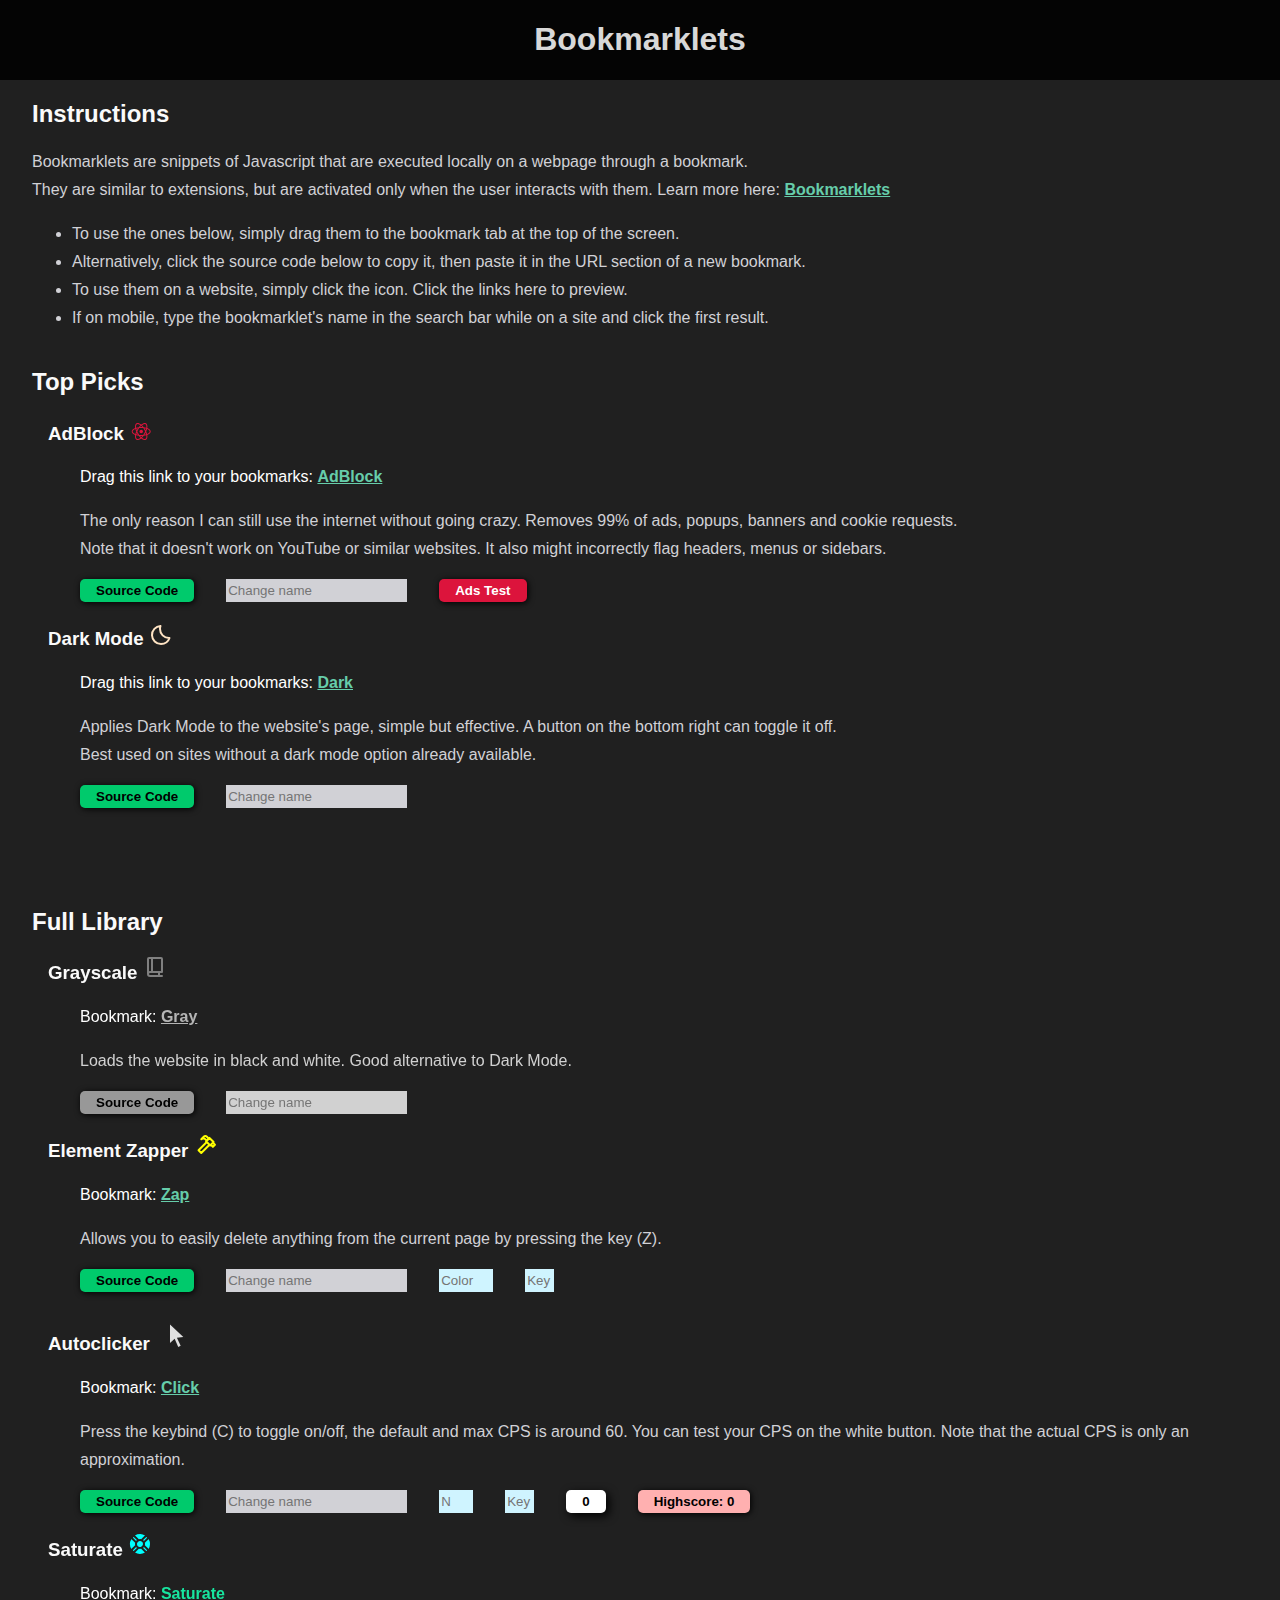
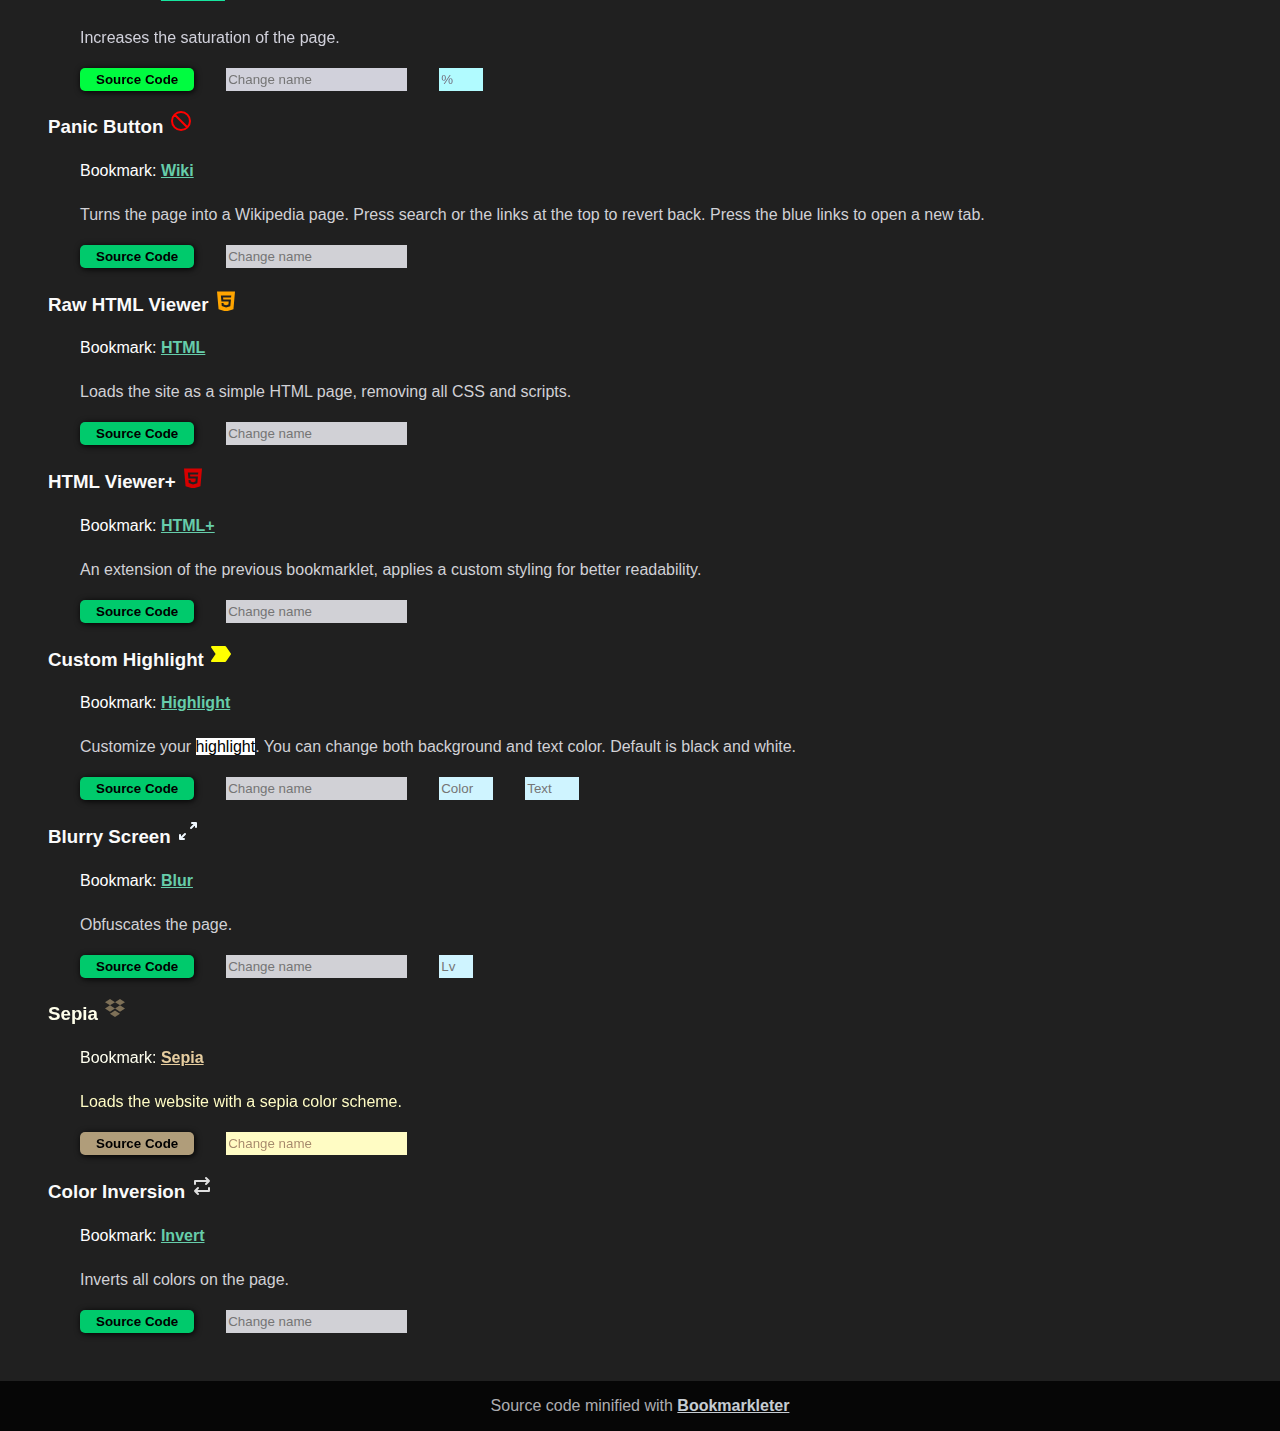
==== commit 62c12d90: "All bugs fixed" ====
--- a/bookmarklets.html
+++ b/bookmarklets.html
@@ -51,7 +51,7 @@
             opacity: 0.8;
         }
         p,ul {
-            line-height: 2rem;
+            line-height: 1.75rem;
         }
         a {
             color:var(--link-color);
@@ -153,7 +153,7 @@
             font-weight: 600;
         }
         #ac-highscore {
-            background: rgb(116, 116, 116);
+            background: rgb(255, 176, 176);
         }
         #ac-highscore:hover {
             cursor: default;
@@ -216,7 +216,7 @@
         </article>
         <article style="margin-top: 5rem;">
             <h2>Full Library</h2>
-            <div>
+            <div style="filter:grayscale()">
                 <h3>Grayscale
                     <svg class="w-6 h-6 text-gray-800 dark:text-white" aria-hidden="true" xmlns="http://www.w3.org/2000/svg" width="24" height="24" fill="none" viewBox="0 0 24 24">
                         <path stroke="gray" stroke-linecap="round" stroke-linejoin="round" stroke-width="2" d="M5 19V4a1 1 0 0 1 1-1h12a1 1 0 0 1 1 1v13H7a2 2 0 0 0-2 2Zm0 0a2 2 0 0 0 2 2h12M9 3v14m7 0v4"/>
@@ -271,7 +271,7 @@
                     </div>
                 </div>
             </div>
-            <div>
+            <div style="filter:saturate(2)">
                 <h3>Saturate
                     <svg class="w-6 h-6 text-gray-800 dark:text-white" aria-hidden="true" xmlns="http://www.w3.org/2000/svg" width="24" height="24" fill="rgb(0,255,235)" viewBox="0 0 24 24">
                         <path d="m7.4 3.736 3.43 3.429A5.046 5.046 0 0 1 12.133 7c.356.01.71.06 1.056.147l3.41-3.412a2.32 2.32 0 0 1 .451-.344A9.89 9.89 0 0 0 12.268 2a10.022 10.022 0 0 0-5.322 1.392c.165.095.318.211.454.344Zm11.451 1.54-.127-.127a.5.5 0 0 0-.706 0l-2.932 2.932c.03.023.05.054.078.077.237.194.454.41.651.645.033.038.077.067.11.107l2.926-2.927a.5.5 0 0 0 0-.707Zm-2.931 9.81c-.025.03-.058.052-.082.082a4.97 4.97 0 0 1-.633.639c-.04.036-.072.083-.115.117l2.927 2.927a.5.5 0 0 0 .707 0l.127-.127a.5.5 0 0 0 0-.707l-2.932-2.931Zm-1.443-4.763a3.037 3.037 0 0 0-1.383-1.1l-.012-.007a2.956 2.956 0 0 0-1-.213H12a2.964 2.964 0 0 0-2.122.893c-.285.29-.509.634-.657 1.013l-.009.016a2.96 2.96 0 0 0-.21 1 2.99 2.99 0 0 0 .488 1.716l.032.04a3.04 3.04 0 0 0 1.384 1.1l.012.007c.319.129.657.2 1 .213.393.015.784-.05 1.15-.192.012-.005.021-.013.033-.018a3.01 3.01 0 0 0 1.676-1.7v-.007a2.89 2.89 0 0 0 0-2.207 2.868 2.868 0 0 0-.27-.515c-.007-.012-.02-.025-.03-.039Zm6.137-3.373a2.53 2.53 0 0 1-.349.447l-3.426 3.426c.112.428.166.869.161 1.311a4.954 4.954 0 0 1-.148 1.054l3.413 3.412c.133.134.249.283.347.444A9.88 9.88 0 0 0 22 12.269a9.913 9.913 0 0 0-1.386-5.319ZM16.6 20.264l-3.42-3.421c-.386.1-.782.152-1.18.157h-.135c-.356-.01-.71-.06-1.056-.147L7.4 20.265a2.503 2.503 0 0 1-.444.347A9.884 9.884 0 0 0 11.732 22H12a9.9 9.9 0 0 0 5.044-1.388 2.515 2.515 0 0 1-.444-.348ZM3.735 16.6l3.426-3.426a4.608 4.608 0 0 1-.013-2.367L3.735 7.4a2.508 2.508 0 0 1-.349-.447 9.889 9.889 0 0 0 0 10.1 2.48 2.48 0 0 1 .35-.453Zm5.101-.758a4.959 4.959 0 0 1-.65-.645c-.034-.038-.078-.067-.11-.107L5.15 18.017a.5.5 0 0 0 0 .707l.127.127a.5.5 0 0 0 .706 0l2.932-2.933c-.029-.018-.049-.053-.078-.076Zm-.755-6.928c.03-.037.07-.063.1-.1.183-.22.383-.423.6-.609.046-.04.081-.092.128-.13L5.983 5.149a.5.5 0 0 0-.707 0l-.127.127a.5.5 0 0 0 0 .707l2.932 2.931Z"/>
@@ -371,7 +371,7 @@
                     </div>
                 </div>
             </div>
-            <div>
+            <div style="filter:sepia()">
                 <h3>Sepia
                     <svg class="w-6 h-6 text-gray-800 dark:text-white" aria-hidden="true" xmlns="http://www.w3.org/2000/svg" width="24" height="24" fill="rgb(122, 96, 20)" viewBox="0 0 24 24">
                         <path d="M12.013 6.175 7.006 9.369l5.007 3.194-5.007 3.193L2 12.545l5.006-3.193L2 6.175l5.006-3.194 5.007 3.194ZM6.981 17.806l5.006-3.193 5.006 3.193L11.987 21l-5.006-3.194Z"/>
@@ -395,12 +395,12 @@
                     </svg>
                 </h3>
                 <div>
-                    <p style="color: white">Bookmark: <a href="#" id="customizer">Invert</a></p>
+                    <p style="color: white">Bookmark: <a href="#" id="invert" style="filter:invert">Invert</a></p>
                     <p>Inverts all colors on the page.
                     </p>
                     <div class="options">
-                        <button id="customizer-button">Source Code</button>
-                        <input type="text" placeholder="Change name" maxlength="30" id="customizer-input">
+                        <button id="invert-button">Source Code</button>
+                        <input type="text" placeholder="Change name" maxlength="30" id="invert-input">
                     </div>
                 </div>
             </div>
@@ -408,8 +408,8 @@
     </main>
     <footer style="margin-top:3rem;">Source code minified with <a style="color:aliceblue;" href="https://chriszarate.github.io/bookmarkleter/" rel="noopener noreferrer" target="_blank">Bookmarkleter</a></footer>
     <div class="adsimulation">
-        <div class="supersim" id="adsss">Absolutely Not a Scam Product</div>
-        <div class="supersim" id="buy" style="background:rgb(255, 255, 255);padding:1rem 0;color:black;font-size:1.5rem;">Buy this now and regret it later! Limited time offer!</div>
+        <div class="supersim" id="adsss" style="display:none;">Absolutely Not a Scam Product</div>
+        <div class="supersim" id="buy" style="display:none;background:rgb(255, 255, 255);padding:1rem 0;color:black;font-size:1.5rem;">Buy this now and regret it later! Limited time offer!</div>
         <div class="supersim" style="z-index:999999" id="cookies">Click here for cookies!<br>You can trust us!</div>
     </div>
     <script>
@@ -452,7 +452,7 @@
         });
         saturatechange.addEventListener("input", () => {
             xsaturate = saturatechange.value || 200;
-            elements.hlSource = `javascript:void%20function(){javascript:(function(){const%20a=document.createElement(%22style%22);a.textContent=%60body{filter:saturate(${xsaturate}%)!important;}%60,document.head.append(a)})()}();`;
+            elements.srSource = `javascript:void%20function(){javascript:(function(){const%20a=document.createElement(%22style%22);a.textContent=%60body{filter:saturate(${xsaturate}%)!important;}%60,document.head.append(a)})()}();`;
             elements.saturate.href = elements.srSource;
         });
         clickchange1.addEventListener("input", () => {
@@ -502,9 +502,9 @@
             panic: document.querySelector("#panic"),
             panicBtn: document.querySelector("#panic-button"),
             panicInp: document.querySelector("#panic-input"),
-            customizer: document.querySelector("#customizer"),
-            customizerBtn: document.querySelector("#customizer-button"),
-            customizerInp: document.querySelector("#customizer-input"),
+            invert: document.querySelector("#invert"),
+            invertBtn: document.querySelector("#invert-button"),
+            invertInp: document.querySelector("#invert-input"),
             zapper: document.querySelector("#zapper"),
             zapperBtn: document.querySelector("#zapper-button"),
             zapperInp: document.querySelector("#zapper-input"),
@@ -521,17 +521,18 @@
             idek: document.querySelector("#hlight-test"),
             cpsTest: document.querySelector("#ac-test"),
             hscore: document.querySelector("#hscore"),
-            dmSource: `javascript:void%20function(){javascript:void%20function(){javascript:(function(){function%20d(){e=document.createElement(%22style%22),e.textContent=%60*{background-color:var(--bg-color)!important;color:var(--text-color)!important;border-color:var(--text-color)!important;}a,a:visited{color:var(--link-color)!important;}pre,code{background-color:var(--code-bg)!important;}input,textarea,select{background-color:%23444!important;color:var(--text-color)!important;}img{filter:brightness(0.75)contrast(1.2)!important;}video{filter:brightness(0.8)contrast(1.1)!important;}svg,mat-icon{fill:var(--text-color)!important;}span{color:var(--text-color)!important;}button,div[role=%22dialog%22],div[role=%22menuitem%22]{outline:1px%20solid%20var(--text-color)!important;}:root{--text-color:%23e0e0e0;--bg-color:%23222;--link-color:%2382aaff;--code-bg:%23333;}%60,document.head.appendChild(e),b=!0,h.textContent=%22Light%22}function%20a(){e%26%26(e.remove(),e=null),b=!1,h.textContent=%22Dark%22,document.querySelectorAll(%22*%22).forEach(b=%3E{b.style.removeProperty(%22background-color%22),b.style.removeProperty(%22border-color%22)})}let%20b=!1,e=null,h=null;h=document.createElement(%22button%22),h.style.cssText=%60position:fixed;bottom:20px;right:20px;width:45px;height:45px;border-radius:50%25;background-color:black;color:white;border:none;cursor:pointer;z-index:9999;%20display:flex;justify-content:center;align-items:center;outline:1px%20solid%20var(--text-color);%60,h.textContent=%22Dark%22,h.addEventListener(%22click%22,function(){b%3Fa():d()}),document.body.appendChild(h),h.click()})()}()}();`,
-            abSource: `javascript:void%20function(){javascript:void%20function(){javascript:(function(){const%20a=()=%3E{[%22.ad%22,%22#ad%22,%22#sponsored%22,%22#sponsor%22,%22.sponsored%22,%22.sponsors%22,%22#advertise%22,%22.adv%22,%22.ads%22,%22.advertisement%22,%22[class*=%5C%22ad-%5C%22]%22,%22[id*=%5C%22ad-%5C%22]%22,%22.social-share%22,%22.newsletter-signup%22,%22.modal%22,%22#overlay%22,%22overlay%22,%22[class*=%5C%22cookie%5C%22]%22,%22[id*=%5C%22cookie%5C%22]%22,%22.PUBFUTURE%22,%22iframe%22,%22%23sidebar-wrap%22,%22%23advert%22,%22%23xrail%22,%22%23middle-article-advert-container%22,%22%23sponsored-recommendations%22,%22%23around-the-web%22,%22%23sponsored-recommendations%22,%22%23taboola-content%22,%22%23taboola-below-taboola-native-thumbnails%22,%22%23inarticle_wrapper_div%22,%22%23rc-row-container%22,%22%23ads%22,%22%23at-share-dock%22,%22%23at4-share%22,%22%23at4-follow%22,%22%23right-ads-rail%22,%22div%23ad-interstitial%22,%22div%23advert-article%22,%22div%23ac-lre-player-ph%22,%22.ad%22,%22.avert%22,%22.avert__wrapper%22,%22.middle-banner-ad%22,%22.advertisement%22,%22.GoogleActiveViewClass%22,%22.advert%22,%22.cns-ads-stage%22,%22.teads-inread%22,%22.ad-banner%22,%22.ad-anchored%22,%22.js_shelf_ads%22,%22.ad-slot%22,%22.antenna%22,%22.xrail-content%22,%22.advertisement__leaderboard%22,%22.ad-leaderboard%22,%22.trc_rbox_outer%22,%22.ks-recommended%22,%22.article-da%22,%22.gdpr%22,%22[role=%5C%22dialog%5C%22]%22,%22div.sponsored-stories-component%22,%22div.addthis-smartlayers%22,%22div.article-adsponsor%22,%22div.signin-prompt%22,%22div.article-bumper%22,%22div.video-placeholder%22,%22div.top-ad-container%22,%22div.header-ad%22,%22div.ad-unit%22,%22div.demo-block%22,%22div.OUTBRAIN%22,%22div.ob-widget%22,%22div.nwsrm-wrapper%22,%22div.announcementBar%22,%22div.partner-resources-block%22,%22div.arrow-down%22,%22div.m-ad%22,%22div.story-interrupt%22,%22div.taboola-recommended%22,%22div.ad-cluster-container%22,%22div.ctx-sidebar%22,%22div.incognito-modal%22,%22.OUTBRAIN%22,%22.subscribe-button%22,%22.ads9%22,%22.x9f619.x1n2onr6.x1ja2u2z%22,%22.leaderboards%22,%22.GoogleActiveViewElement%22,%22.mpu-container%22,%22.ad-300x600%22,%22.tf-ad-block%22,%22.sidebar-ads-holder-top%22,%22.ads-one%22,%22.FullPageModal__scroller%22,%22.o-banner%22,%22.content-ads-holder%22,%22.widget-area%22,%22.social-buttons%22,%22.ac-player-ph%22,%22script%22,%22aside%23sponsored-recommendations%22,%22aside[role=%5C%22banner%5C%22]%22,%22amp-ad%22,%22span[id^=ad_is_]%22,%22div[class*=%5C%22indianapolis-optin%5C%22]%22,%22div[id^=google_ads_iframe]%22,%22div[data-google-query-id]%22,%22section[data-response]%22,%22ins.adsbygoogle%22,%22div[data-google-query-id]%22,%22div[data-test-id=%5C%22fullPageSignupModal%5C%22]%22,%22div[data-test-id=%5C%22giftWrap%5C%22]%22].forEach(b=%3E{document.querySelectorAll(b).forEach(a=%3E{[%22header%22,%22menu-container%22,%22footer%22,%22masthead%22,%22svg%22,%22path%22,%22masthead-container-row%22,%22button%22,%22nav%22,%22menu%22,%22container%22,%22navbar%22,%22aside%22,%22input%22].every(c=%3E!a.classList.contains(c)%26%26a.id!==c%26%26a.tagName.toLowerCase()!==c)%26%26a.remove()})}),document.querySelectorAll(%22*%22).forEach(a=%3E{const%20b=window.getComputedStyle(a).zIndex;b%26%26!isNaN(b)%26%26999%3Cb%26%26[%22header%22,%22svg%22,%22path%22,%22menu-container%22,%22masthead%22,%22masthead-container-row%22,%22footer%22,%22button%22,%22nav%22,%22menu%22,%22container%22,%22navbar%22,%22aside%22,%22input%22].every(c=%3E!a.classList.contains(c)%26%26a.id!==c%26%26a.tagName.toLowerCase()!==c)%26%26a.remove()})};a(),document.body.style.overflow=%22auto%22;const%20b=document.createElement(%22style%22);b.textContent=%22:root,body{overflow:auto!important}%22,document.head.appendChild(b),setTimeout(a,1e3),setTimeout(a,3e3),setTimeout(a,5e3),setTimeout(a,1e4),setTimeout(a,3e4)})()}()}();`,
-            gsSource: `javascript:void%20function(){javascript:(function(){const%20a=document.createElement(%22style%22);a.textContent=%60body{filter:grayscale()!important;}%60,document.head.append(a)})()}();`,
+            chillAB: `javascript:void%20function(){javascript:void%20function(){javascript:(function(){const%20a=()=%3E{try{[%22.ad%22,%22.ads%22,%22.advertisement%22,%22[class*=%5C%22ad-%5C%22]%22,%22[id*=%5C%22ad-%5C%22]%22,%22.social-share%22,%22.newsletter-signup%22,%22.modal%22,%22.overlay%22,%22[class*=%5C%22cookie%5C%22]%22,%22[id*=%5C%22cookie%5C%22]%22,%22.PUBFUTURE%22,%22iframe%22,%22%23sidebar-wrap%22,%22%23advert%22,%22%23xrail%22,%22%23middle-article-advert-container%22,%22%23sponsored-recommendations%22,%22%23around-the-web%22,%22%23sponsored-recommendations%22,%22%23taboola-content%22,%22%23taboola-below-taboola-native-thumbnails%22,%22%23inarticle_wrapper_div%22,%22%23rc-row-container%22,%22%23ads%22,%22%23at-share-dock%22,%22%23at4-share%22,%22%23at4-follow%22,%22%23right-ads-rail%22,%22div%23ad-interstitial%22,%22div%23advert-article%22,%22div%23ac-lre-player-ph%22,%22.ad%22,%22.avert%22,%22.avert__wrapper%22,%22.middle-banner-ad%22,%22.advertisement%22,%22.GoogleActiveViewClass%22,%22.advert%22,%22.cns-ads-stage%22,%22.teads-inread%22,%22.ad-banner%22,%22.ad-anchored%22,%22.js_shelf_ads%22,%22.ad-slot%22,%22.antenna%22,%22reddit-cookie-banner%22,%22.xrail-content%22,%22.advertisement__leaderboard%22,%22.ad-leaderboard%22,%22.trc_rbox_outer%22,%22.ks-recommended%22,%22.article-da%22,%22.gdpr%22,%22[role=%5C%22dialog%5C%22]%22,%22div.sponsored-stories-component%22,%22div.addthis-smartlayers%22,%22div.article-adsponsor%22,%22div.signin-prompt%22,%22div.article-bumper%22,%22div.video-placeholder%22,%22div.top-ad-container%22,%22div.header-ad%22,%22div.ad-unit%22,%22div.demo-block%22,%22div.OUTBRAIN%22,%22div.ob-widget%22,%22div.nwsrm-wrapper%22,%22div.announcementBar%22,%22div.partner-resources-block%22,%22div.arrow-down%22,%22div.m-ad%22,%22div.story-interrupt%22,%22div.taboola-recommended%22,%22div.ad-cluster-container%22,%22div.ctx-sidebar%22,%22div.incognito-modal%22,%22.OUTBRAIN%22,%22.subscribe-button%22,%22.ads9%22,%22.x9f619.x1n2onr6.x1ja2u2z%22,%22.leaderboards%22,%22.GoogleActiveViewElement%22,%22.mpu-container%22,%22.ad-300x600%22,%22.tf-ad-block%22,%22.sidebar-ads-holder-top%22,%22.ads-one%22,%22.FullPageModal__scroller%22,%22.o-banner%22,%22.content-ads-holder%22,%22.widget-area%22,%22.social-buttons%22,%22.ac-player-ph%22,%22aside%23sponsored-recommendations%22,%22aside[role=%5C%22banner%5C%22]%22,%22amp-ad%22,%22span[id^=ad_is_]%22,%22div[class*=%5C%22indianapolis-optin%5C%22]%22,%22div[id^=google_ads_iframe]%22,%22div[data-google-query-id]%22,%22section[data-response]%22,%22ins.adsbygoogle%22,%22div[data-google-query-id]%22,%22div[data-test-id=%5C%22fullPageSignupModal%5C%22]%22,%22div[data-test-id=%5C%22giftWrap%5C%22]%22].forEach(b=%3E{document.querySelectorAll(b).forEach(a=%3E{[%22header%22,%22menu-container%22,%22footer%22,%22masthead%22,%22svg%22,%22path%22,%22masthead-container-row%22,%22button%22,%22nav%22,%22menu%22,%22container%22,%22navbar%22,%22aside%22,%22input%22].every(c=%3E!a.classList.contains(c)%26%26a.id!==c%26%26a.tagName.toLowerCase()!==c)%26%26a.remove()})}),document.querySelectorAll(%22*%22).forEach(a=%3E{const%20b=window.getComputedStyle(a).zIndex;b%26%26!isNaN(b)%26%26999%3Cb%26%26[%22header%22,%22svg%22,%22path%22,%22menu-container%22,%22masthead%22,%22masthead-container-row%22,%22footer%22,%22button%22,%22nav%22,%22menu%22,%22container%22,%22navbar%22,%22aside%22,%22input%22].every(c=%3E!a.classList.contains(c)%26%26a.id!==c%26%26a.tagName.toLowerCase()!==c)%26%26a.remove()})}catch{console.log("Error")}};a(),document.body.style.overflow=%22auto%22;const%20b=document.createElement(%22style%22);b.textContent=%22:root,body{overflow:auto!important}%22,document.head.appendChild(b),setTimeout(a,1e3)})()}()}();`,
+            abSource: `javascript:void function(){javascript:(function(){const xax=()=>{document.querySelectorAll("script").forEach(xx=>{xx.remove()});[".ad",".ads","#advertisement",".advertisement","[class*=%5C"ad-%5C"]","[id*=%5C"ad-%5C"]",".social-share",".newsletter-signup",".modal",".overlay","[class*=%5C"cookie%5C"]","[id*=%5C"cookie%5C"]",".PUBFUTURE","iframe","%23sidebar-wrap","%23advert","%23xrail","%23middle-article-advert-container","%23sponsored-recommendations","%23around-the-web","%23sponsored-recommendations","%23taboola-content","%23taboola-below-taboola-native-thumbnails","%23inarticle_wrapper_div","%23rc-row-container","%23ads","%23at-share-dock","%23at4-share","%23at4-follow","%23right-ads-rail","div%23ad-interstitial","div%23advert-article","div%23ac-lre-player-ph",".ad",".avert",".avert__wrapper",".middle-banner-ad",".advertisement",".GoogleActiveViewClass",".advert",".cns-ads-stage",".teads-inread",".ad-banner",".ad-anchored","reddit-cookie-banner",".js_shelf_ads",".ad-slot",".antenna","reddit-cookie-banner",".xrail-content",".advertisement__leaderboard",".ad-leaderboard",".trc_rbox_outer",".ks-recommended",".article-da",".gdpr","[role=%5C"dialog%5C"]","div.sponsored-stories-component","div.addthis-smartlayers","div.article-adsponsor","div.signin-prompt","div.article-bumper","div.video-placeholder","div.top-ad-container","div.header-ad","div.ad-unit","div.demo-block","div.OUTBRAIN","div.ob-widget","div.nwsrm-wrapper","div.announcementBar","div.partner-resources-block","div.arrow-down","div.m-ad","div.story-interrupt","div.taboola-recommended","div.ad-cluster-container","div.ctx-sidebar","div.incognito-modal",".OUTBRAIN",".subscribe-button",".ads9",".x9f619.x1n2onr6.x1ja2u2z",".leaderboards",".GoogleActiveViewElement",".mpu-container",".ad-300x600",".tf-ad-block",".sidebar-ads-holder-top",".ads-one",".FullPageModal__scroller",".o-banner",".content-ads-holder",".strategyRulesWrapper",".widget-area",".social-buttons",".ac-player-ph","aside%23sponsored-recommendations","aside[role=%5C"banner%5C"]","amp-ad","span[id^=ad_is_]","div[class*=%5C"indianapolis-optin%5C"]","div[id^=google_ads_iframe]","div[data-google-query-id]","section[data-response]","ins.adsbygoogle",".featured-video-player-container","div[data-google-query-id]","div[data-test-id=%5C"fullPageSignupModal%5C"]","div[data-test-id=%5C"giftWrap%5C"]"].forEach(b=>{document.querySelectorAll(b).forEach(a=>{["header","menu-container","footer","masthead","svg","path","masthead-container-row","button","nav","menu","container","navbar","aside","input"].every(c=>!a.classList.contains(c)%26%26a.id!==c%26%26a.tagName.toLowerCase()!==c)%26%26a.remove()})}),document.querySelectorAll("*").forEach(a=>{const b=window.getComputedStyle(a).zIndex;b%26%26!isNaN(b)%26%26999<b%26%26["header","svg","path","menu-container","masthead","masthead-container-row","footer","button","nav","menu","container","navbar","aside","input"].every(c=>!a.classList.contains(c)%26%26a.id!==c%26%26a.tagName.toLowerCase()!==c)%26%26a.remove()})};xax();document.body.style.overflow="auto";const b=document.createElement("style");b.textContent=":root,body{overflow:auto!important}";document.head.appendChild(b);setTimeout(xax,1e3);setTimeout(xax,3e3);setTimeout(xax,5e3);setTimeout(xax,8e3);setTimeout(xax,1e4);setTimeout(xax,3e4);})()}();`,
+            dmSource: `javascript:void function(){javascript:void function(){javascript:(function(){function d(){e=document.createElement("style"),e.textContent=%60*{background-color:var(--bg-color)!important;color:var(--text-color)!important;border-color:var(--text-color)!important;}a,a:visited{color:var(--link-color)!important;}pre,code{background-color:var(--code-bg)!important;}input,textarea,select{background-color:%23444!important;color:var(--text-color)!important;}img{filter:brightness(0.75)contrast(1.2)!important;}video{filter:brightness(0.8)contrast(1.1)!important;}svg,mat-icon{fill:var(--text-color)!important;}span{color:var(--text-color)!important;}button,div[role="dialog"],div[role="menuitem"]{outline:1px solid var(--text-color)!important;}:root{--text-color:%23e0e0e0;--bg-color:%23222;--link-color:%2382aaff;--code-bg:%23333;}%60,document.head.appendChild(e),b=!0,h.textContent="Light"}function a(){e%26%26(e.remove(),e=null),b=!1,h.textContent="Dark",document.querySelectorAll("*").forEach(b=>{b.style.removeProperty("background-color"),b.style.removeProperty("border-color")})}let b=!1,e=null,h=null;h=document.createElement("button"),h.style.cssText=%60position:fixed;bottom:20px;right:20px;width:45px;height:45px;border-radius:50%25;background-color:black;color:white;border:none;cursor:pointer;z-index:9999; display:flex;justify-content:center;align-items:center;outline:1px solid var(--text-color);%60,h.textContent="Dark",h.addEventListener("click",function(){b%3Fa():d()}),document.body.appendChild(h),h.click()})()}()}();`,
+            gsSource: `javascript:void%20function(){javascript:(function(){const%20a=document.createElement(%22style%22);a.textContent=%60html{filter:grayscale()!important;}%60,document.head.append(a)})()}();`,
             rhSource: `javascript:void%20function(){javascript:(function(){[%22iframe%22,%22svg%22,%22link%22,%22style%22,%22script%22,%22.ads%22,%22[id*=%5C%22cookie%5C%22]%22,%22[class*=%5C%22cookie%5C%22]%22,%22.popunder%22,%22.social-share%22,%22.newsletter-signup%22,%22[class*=%5C%22ad-%5C%22]%22,%22[id*=%5C%22ad-%5C%22]%22,%22.modal%22,%22.overlay%22].forEach(a=%3E{document.querySelectorAll(a).forEach(a=%3E{a.remove()})})})()}();`,
             hpSource: `javascript:void%20function(){javascript:(function(){[%22iframe%22,%22svg%22,%22link%22,%22style%22,%22script%22,%22.ads%22,%22[id*=%5C%22cookie%5C%22]%22,%22[class*=%5C%22cookie%5C%22]%22,%22.popunder%22,%22.social-share%22,%22.newsletter-signup%22,%22[class*=%5C%22ad-%5C%22]%22,%22[id*=%5C%22ad-%5C%22]%22,%22.modal%22,%22.overlay%22].forEach(a=%3E{document.querySelectorAll(a).forEach(a=%3E{a.remove()})});var%20a=document.createElement(%22style%22);a.textContent=%60:root{--bg-color:white;--text-color:%23333333;--link-color:%20%232c5282;--max-width:%20800px;--side-padding:%2020px;}:root[data-theme=%22dark%22]{--bg-color:%23222222;--text-color:%20%23e0e0e0;--link-color:%20%2390cdf4;}body{background-color:var(--bg-color);color:var(--text-color);font-family:font-family:-apple-system,BlinkMacSystemFont,%22Segoe%20UI%22,Roboto,Oxygen-Sans,Ubuntu%20%20%20%20line-height:%201.6;;margin:%200%20auto;max-width:%20var(--max-width);padding:20px%20var(--side-padding);%20%20%20%20transition:background-color%200.3s,%20color%200.3s;}p{margin-bottom:1.5em;}input,textarea{color:var(--text-color);background:var(--bg-color);}a{color:%20var(--link-color);text-decoration:%20none;}p{background:var(--bg-color);color:var(--text-color)}a:hover{text-decoration:%20underline;}img{max-width:100%25;height:auto;display:block;margin:1em%20auto;}%23reader-controls{position:fixed;top:20px;right:20px;background:var(--bg-color);padding:10px;border-radius:8px;box-shadow:0%202px%2010px%20rgba(0,0,0,0.1);z-index:9999;}%23theme-toggle{background:none;border:2px%20solid%20var(--text-color);color:%20var(--text-color);%20%20%20%20padding:%208px%2016px;border-radius:%204px;cursor:%20pointer;font-size:%2014px;transition:%20all%200.3s;}%20%23theme-toggle:hover{opacity:%200.8;}%60,document.head.appendChild(a);const%20b=document.createElement(%22div%22);b.id=%22reader-controls%22;const%20c=document.createElement(%22button%22);c.id=%22theme-toggle%22,c.textContent=%22\uD83C\uDF13%20Theme%22,b.appendChild(c),document.body.appendChild(b);let%20d=window.matchMedia(%22(prefers-color-scheme:%20dark)%22).matches;document.documentElement.setAttribute(%22data-theme%22,d%3F%22dark%22:%22light%22),c.addEventListener(%22click%22,()=%3E{d=!d,document.documentElement.setAttribute(%22data-theme%22,d%3F%22dark%22:%22light%22)})})()}();`,
-            spSource: `javascript:void%20function(){javascript:(function(){const%20a=document.createElement(%22style%22);a.textContent=%60body{filter:sepia()!important;}%60,document.head.append(a)})()}();`,
+            spSource: `javascript:void%20function(){javascript:(function(){const%20a=document.createElement(%22style%22);a.textContent=%60html{filter:sepia()!important;}%60,document.head.append(a)})()}();`,
             blSource: `javascript:void%20function(){javascript:(function(){const%20a=document.createElement(%22style%22);a.textContent=%60body{filter:blur(${xblur}px)!important;}%60,document.head.append(a)})()}();`,
             pnSource: `javascript:void%20function(){javascript:(function(){var%20link=document.querySelector(%22link[rel~='icon']%22);if(!link)link=document.createElement(%22link%22),link.rel=%22icon%22,document.head.appendChild(link);else%20var%20favicon=link.href;;link.href=%22https://upload.wikimedia.org/wikipedia/commons/2/2c/Tango_style_Wikipedia_Icon.svg%22;let%20hhh=document.querySelector(%22title%22).textContent;document.querySelector(%22title%22).textContent=%22Wikipedia%22;let%20a=document.body.innerHTML;document.body.innerHTML=%60%3Cstyle%3Ebody{padding:0;margin:0;box-shadow:none!important;text-shadow:none!important;background:white!important;color:black!important;font-family:Georgia,%20%22Times%20New%20Roman%22;font-size:16px;line-height:%201.6;}h1,%20h2,%20h3{font-size:%2024px;margin:0;padding:0.25rem;color:black!important;}p{padding:%200.5rem%200;color:black!important;}a%20{color:%20%230645ad;text-decoration:%20none;font-weight:500;}a:hover%20{text-decoration:%20underline%20!important;cursor:pointer;}.yar%20{border-bottom:%201px%20solid%20%23a2a9b1;}%3C/style%3E%3Cdiv%20style=%22text-align:%20center;%20margin-top:%2020px;%22%3E%3Cdiv%20style=%22display:%20flex;%20justify-content:%20flex-end;%20padding:%2010px%2020px;%22%3E%3Ca%20class=%22revert%22%20style=%22margin-right:%2015px;%20font-size:%2014px;%20color:%20%235f6368;%20text-decoration:%20none;%22%3EMain%20page%3C/a%3E%3Ca%20class=%22revert%22%20style=%22margin-right:%2015px;%20font-size:%2014px;%20color:%20%235f6368;%20text-decoration:%20none;%22%3EContents%3C/a%3E%3Ca%20class=%22revert%22%20style=%22margin-right:%2015px;%20font-size:%2014px;%20color:%20%235f6368;%20text-decoration:%20none;%22%3ECurrent%20events%3C/a%3E%3Ca%20href=%22https://en.wikipedia.org/wiki/Special:Random%22%20style=%22margin-right:%2015px;%20font-size:%2014px;%20color:%20%235f6368;%20text-decoration:%20none;%22%20l=%22noopener%20noreferrer%22%20target=%22_blank%22%3ERandom%20article%3C/a%3E%3Ca%20class=%22revert%22%20style=%22margin-right:%2015px;%20font-size:%2014px;%20color:%20%235f6368;%20text-decoration:%20none;%22%3EAbout%20Wikipedia%3C/a%3E%3Ca%20class=%22revert%22%20style=%22margin-right:%2015px;%20font-size:%2014px;%20color:%20%235f6368;%20text-decoration:%20none;%22%3EContact%20us%3C/a%3E%3Cimg%20width=%2230px%22%20alt=%22Commons-logo%22%20src=%22https://upload.wikimedia.org/wikipedia/commons/thumb/4/4a/Commons-logo.svg/256px-Commons-logo.svg.png%22%3E%3Cimg%20width=%2230px%22%20alt=%22Wikidata-logo-en%22%20src=%22https://upload.wikimedia.org/wikipedia/commons/thumb/6/66/Wikidata-logo-en.svg/512px-Wikidata-logo-en.svg.png%22%3E%3C/div%3E%3Cimg%20src=%22https://upload.wikimedia.org/wikipedia/commons/thumb/8/80/Wikipedia-logo-v2.svg/1200px-Wikipedia-logo-v2.svg.png%22%20alt=%22Wikipedia%22%20style=%22width:%20200px;%20height:%20200px;%20margin-top:%2020px;%22%3E%3Cdiv%20style=%22margin-top:%2020px;%20display:%20flex;%20justify-content:%20center;%22%3E%3Cdiv%20style=%22display:%20flex;%20align-items:%20center;%20border:%201px%20solid%20%23dfe1e5;%20border-radius:%2024px;%20padding:%205px%2010px;%20width:%20500px;%22%3E%3Cinput%20type=%22text%22%20style=%22flex:%201;%20border:%20none;%20outline:%20none;%20background:%20none;%20padding:%2010px;%20font-size:%2016px;%20color:%20black;%22%3E%3Cbutton%20class=%22revert%22%20style=%22background:%20white%20!important;box-shadow:none;text-shadow:none;%20border:%20none;%20cursor:%20pointer;%22%3E%3Csvg%20xmlns=%22http://www.w3.org/2000/svg%22%20height=%2224px%22%20viewBox=%220%200%2024%2024%22%20width=%2224px%22%20fill=%22%234285f4%22%20style=%22color:white;%22%3E%3Cpath%20d=%22M0%200h24v24H0z%22%20fill=%22none%22/%3E%3Cpath%20d=%22M15.5%2014h-.79l-.28-.27C15.41%2012.59%2016%2011.11%2016%209.5%2016%205.91%2013.09%203%209.5%203S3%205.91%203%209.5%205.91%2016%209.5%2016c1.61%200%203.09-.59%204.23-1.57l.27.28v.79l5%204.99L20.49%2019l-4.99-5zm-6%200C7.01%2014%205%2011.99%205%209.5S7.01%205%209.5%205%2014%207.01%2014%209.5%2011.99%2014%209.5%2014z%22/%3E%3C/svg%3E%3C/button%3E%3C/div%3E%3C/div%3E%3Cdiv%20class=%22yar%22%20style=%22text-align:%20left;%20margin:%2050px%20auto;%20width:%2060%25;%22%3E%3Ch1%20class=%22yar%22%3EWikipedia,%20the%20free%20encyclopedia%3C/h1%3E%3Cp%3EWikipedia%20is%20a%20free%20online%20encyclopedia,%20created%20and%20edited%20by%20volunteers%20around%20the%20world%20and%20hosted%20by%20the%20%3Ca%20style=%22text-decoration:none;color:%20%230000EE%22%20href=%22https://wikimediafoundation.org/%22%20rel=%22noopener%20noreferrer%22%20target=%22_blank%22%3EWikimedia%20Foundation%3C/a%3E.%3C/p%3E%3Ch2%20class=%22yar%22%3EHistory%3C/h2%3E%3Cp%3EWikipedia%20was%20launched%20on%20January%2015,%202001,%20by%20%3Ca%20style=%22text-decoration:none;color:%20%230000EE%22%20href=%22https://en.wikipedia.org/wiki/Jimmy_Wales%22%20rel=%22noopener%20noreferrer%22%20target=%22_blank%22%3EJimmy%20Wales%3C/a%3E%20and%20%3Ca%20style=%22text-decoration:none;color:%20%230000EE%22%20href=%22https://en.wikipedia.org/wiki/Larry_Sanger%22%20rel=%22noopener%20noreferrer%22%20target=%22_blank%22%3ELarry%20Sanger%3C/a%3E.%20Sanger%20coined%20its%20name%20as%20a%20portmanteau%20of%20%22wiki%22%20and%20%22encyclopedia%22.%20Initially%20available%20only%20in%20English,%20versions%20in%20other%20languages%20were%20quickly%20developed.%20Its%20combined%20editions%20comprise%20more%20than%2055%20million%20articles,%20attracting%201.7%20billion%20unique%20visitors%20per%20month.%3C/p%3E%3Ch2%20class=%22yar%22%3EContent%3C/h2%3E%3Cp%3EWikipedia's%20articles%20provide%20links%20designed%20to%20guide%20the%20user%20to%20related%20pages%20with%20additional%20information.%20It%20is%20written%20collaboratively%20by%20largely%20anonymous%20volunteers.%20Anyone%20with%20Internet%20access%20can%20write%20and%20make%20changes%20to%20Wikipedia%20articles,%20except%20in%20limited%20cases%20where%20editing%20is%20restricted%20to%20prevent%20disruption%20or%20vandalism.%3C/p%3E%3C/div%3E%3Cdiv%20style=%22border-top:1px%20solid%20%23a2a9b1;font-size:12px;padding-top:1rem;%22%3EThis%20page%20is%20available%20under%20the%20%3Ca%3ECreative%20Commons%20Attribution-ShareAlike%20License%3C/a%3E%20|%20%3Ca%3ETerms%20of%20Use%3C/a%3E%20|%20%3Ca%3EPrivacy%20Policy%3C/a%3E%3C/div%3E%3C/div%3E%60,document.body.querySelectorAll(%22.revert%22).forEach(b=%3E{b.addEventListener(%22click%22,()=%3E{document.querySelector(%22title%22).textContent=hhh;document.body.innerHTML=a;link.href=favicon||null})})})()}();`,
-            czSource: `javascript:void%20function(){javascript:(function(){const%20a=document.createElement(%22style%22);a.textContent=%60body{filter:invert()!important;}%60,document.head.append(a)})()}();`,
+            ivSource: `javascript:void%20function(){javascript:(function(){const%20a=document.createElement(%22style%22);a.textContent=%60html{filter:invert()!important;}%60,document.head.append(a)})()}();`,
             zpSource: `javascript:void%20function(){let%20a=!0;const%20b=document.createElement(%22button%22);b.textContent=%22Toggle%20Zapper%22,b.style.position=%22fixed%22,b.style.top=%2210px%22,b.style.right=%2210px%22,b.style.zIndex=%2210000%22,document.body.appendChild(b),b.addEventListener(%22click%22,()=%3E{a=!a,b.style.backgroundColor=a%3F%22green%22:%22red%22});let%20c=0,d=0;document.addEventListener(%22mousemove%22,a=%3E{c=a.clientX,d=a.clientY}),document.addEventListener(%22keydown%22,b=%3E{if(a%26%26%22${xzap2.toLowerCase()}%22===b.key){const%20a=document.elementFromPoint(c,d);a%26%26(a.style.transition=%22all%200.5s%20ease%22,a.style.border=%225px%20solid%20${xzap}%22,a.style.filter=%22saturate(3)%22,setTimeout(()=%3E{a.style.opacity=%220%22,setTimeout(()=%3E{a.remove()},500)},500))}})}();`,
-            srSource: `javascript:void%20function(){javascript:(function(){const%20a=document.createElement(%22style%22);a.textContent=%60body{filter:saturate(${xsaturate}%)!important;}%60,document.head.append(a)})()}();`,
+            srSource: `javascript:void%20function(){javascript:(function(){const%20a=document.createElement(%22style%22);a.textContent=%60html{filter:saturate(${xsaturate}%)!important;}%60,document.head.append(a)})()}();`,
             acSource: `javascript:void%20function(){function%20a(){function%20a(b){if(c){if(b-g%3E=e){const%20a=new%20MouseEvent(%22click%22,{bubbles:!0,cancelable:!1,view:window,clientX:d||0,clientY:f||0,isTrusted:!0}),c=document.elementFromPoint(d||0,f||0);c%26%26c.dispatchEvent(a),g=b}requestAnimationFrame(a)}}if(!c)return;const%20e=1e3/b;let%20g=performance.now();requestAnimationFrame(a)}const%20b=${xclick};let%20c=!1,d=0,f=0;document.addEventListener(%22keydown%22,b=%3E{b.key===%22${xclick2.toLowerCase()}%22%26%26(c=!c,c%26%26a())}),window.addEventListener(%22mousemove%22,a=%3E{d=a.clientX,f=a.clientY})}();`,
             hlSource: `javascript:void%20function(){const%20a=document.createElement(%22style%22);a.textContent=%60::selection%20{background:${xhlight1}!important;%20color:${xhlight2}!important;};%60,document.head.appendChild(a)}();`
         }
@@ -613,11 +614,11 @@
             copy(elements.hlSource,elements.hlighterBtn);
         });
 
-        elements.customizerInp.addEventListener("input",() => {
-            elements.customizer.textContent = elements.customizerInp.value || "Invert";
-        });
-        elements.customizerBtn.addEventListener("click",() => {
-            copy(elements.czSource,elements.customizerBtn);
+        elements.invertInp.addEventListener("input",() => {
+            elements.invert.textContent = elements.invertInp.value || "Invert";
+        });
+        elements.invertBtn.addEventListener("click",() => {
+            copy(elements.ivSource,elements.invertBtn);
         });
         elements.saturateInp.addEventListener("input",() => {
             elements.saturate.textContent = elements.saturateInp.value || "Saturate";
@@ -645,10 +646,11 @@
         elements.sepia.href = elements.spSource;
         elements.blurry.href = elements.blSource;
         elements.panic.href = elements.pnSource;
-        elements.customizer.href = elements.czSource;
+        elements.invert.href = elements.ivSource;
         elements.zapper.href = elements.zpSource;
         elements.saturate.href = elements.srSource;
         elements.autoclick.href = elements.acSource;
+        elements.hlighter.href = elements.hlSource;
         let simulation = false
         function toggleAds() {
             if (simulation) {
@@ -657,12 +659,20 @@
                 dma.textContent = "Buy this -->";
                 document.querySelector("header").style.background = "red";
                 dma.id = "sponsored";
+                setTimeout(()=>{
+                    const tracker = document.createElement("div");
+                    tracker.className = "ad-cooler";
+                    tracker.textContent="Tracking™ your browsing activity since 1994";
+                    tracker.style.fontSize = "1.5rem";
+                    document.body.appendChild(tracker);
+                },2e3)
             } else {
                 document.querySelector(".adsimulation").style.display = "none";
                 const dma = document.querySelector("h1");
                 dma.textContent = "Buy this -->";
                 document.querySelector("header").style.background = "black";
                 dma.id = "";
+                document.querySelector(".ad-cooler").remove();
             }
         };
         elements.adsim.addEventListener("click",()=>{
